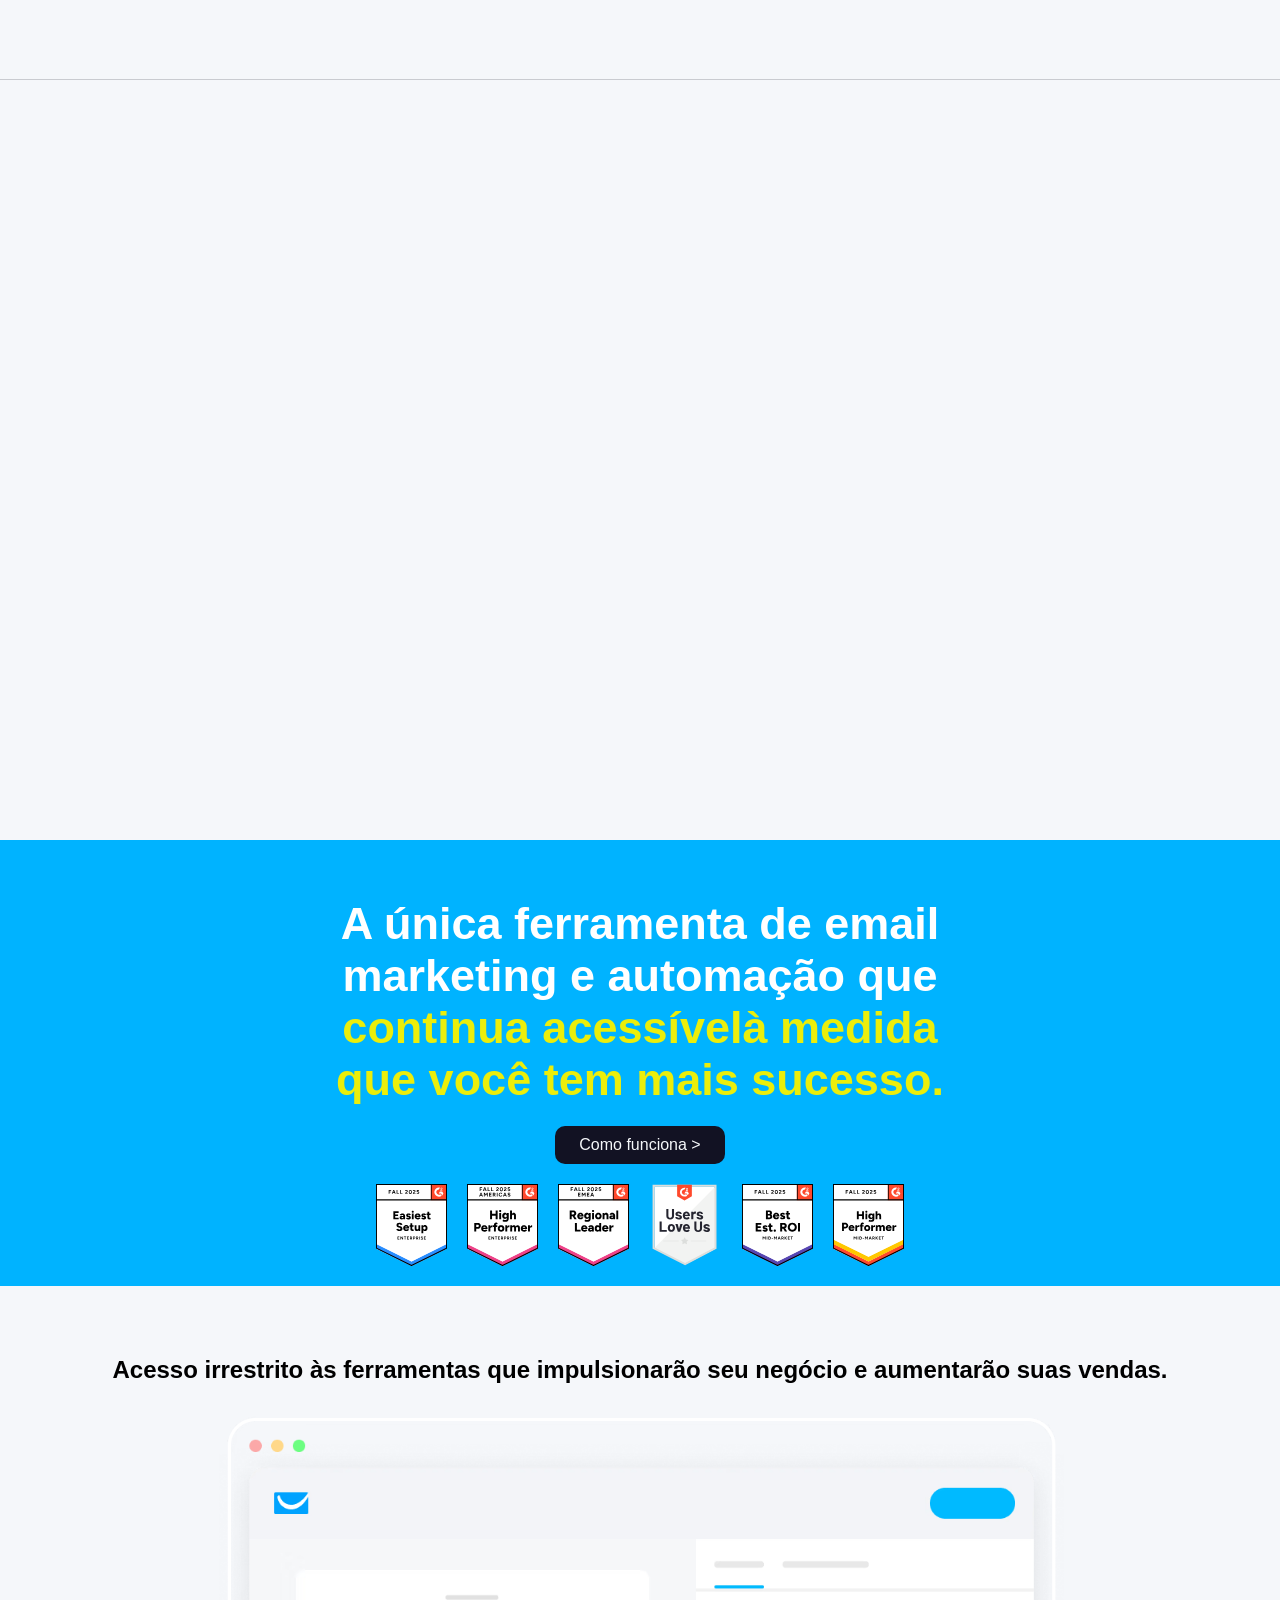
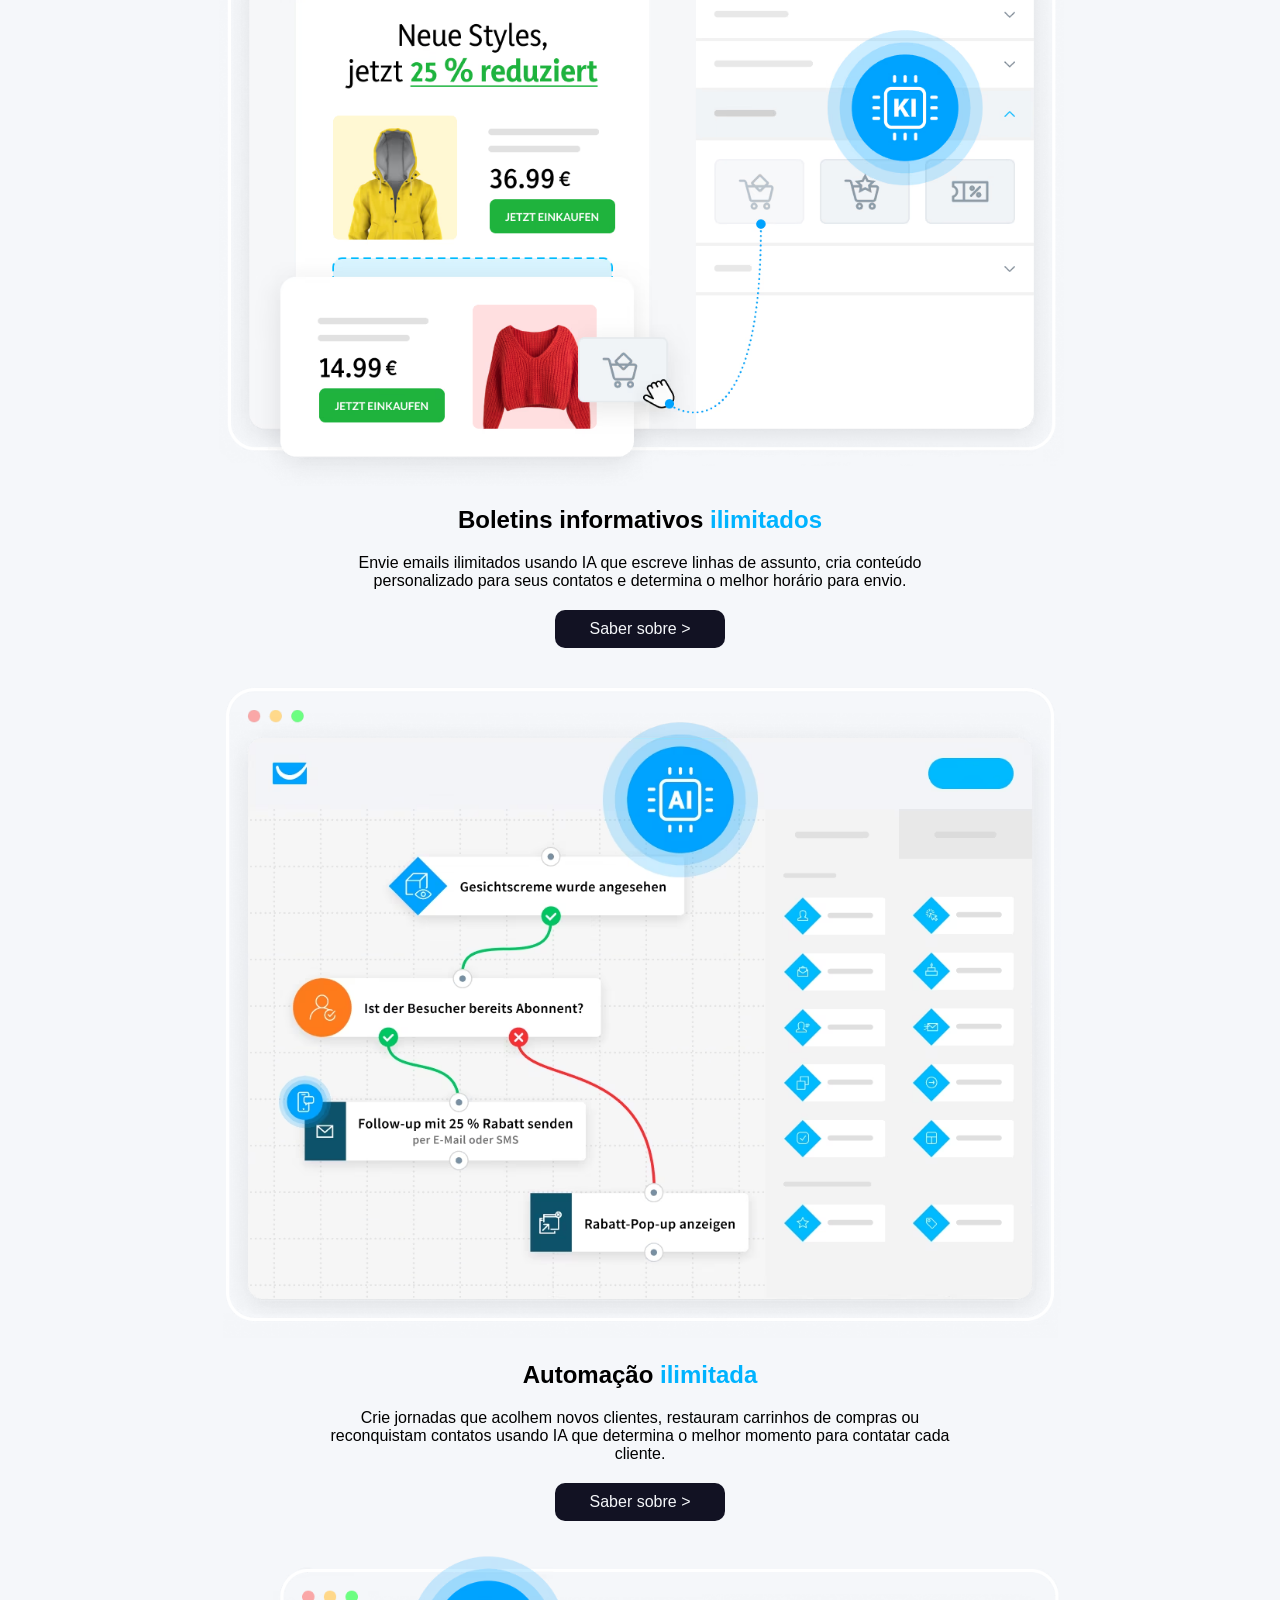
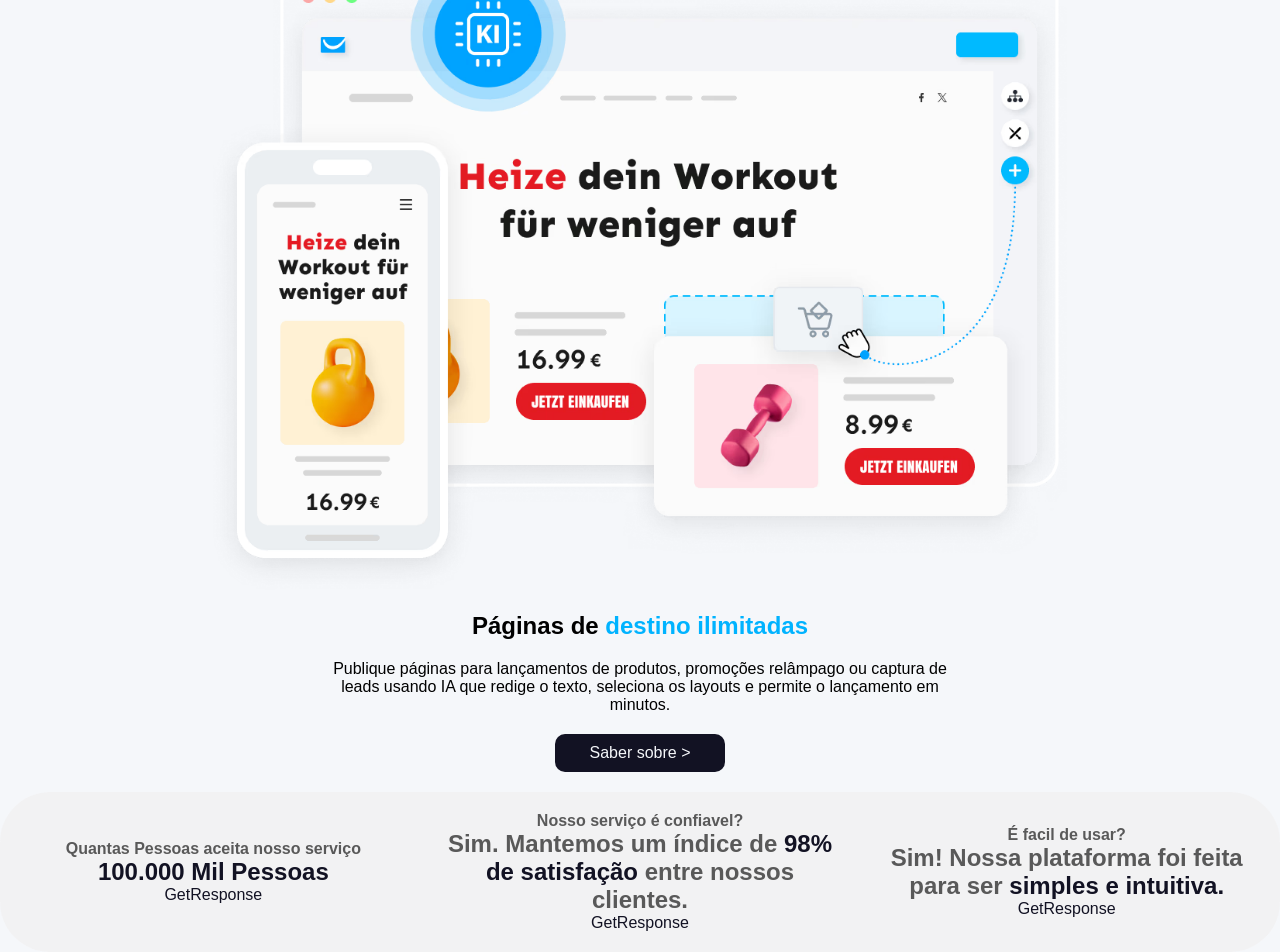
==== index.html @ b0074266 "Update index.html" ====
<!DOCTYPE html>
<html lang="pt-br">

<head>
    <meta charset="UTF-8">
    <meta name="viewport" content="width=device-width, initial-scale=1.0">
    <title>GetResponse</title>
    <link rel="shortcut icon" href="download.png" type="image/x-icon">
    <link rel="stylesheet" href="style.css">
</head>

<body>
    <header>
        <nav>
            <section>

                <img src="screenshot_18.png" alt="logo">
                
                <div class="Links-desktop">
                    
                    <a href="#">Home</a>
                    <a href="#">Youtube</a>
                    <a href="#">Sobre</a>
                    <a href="#">Endereço</a>
                    <a href="#">Whatsapp</a>
                    
                </div>
                <div class="Menu-logo">

                    <img src="menu-icon.png" alt="Menu">
                    <div class="Menu">
                        <a href="#">Home</a>
                        <a href="#">Youtube</a>
                        <a href="#">Sobre</a>
                        <a href="#">Endereço</a>
                        <a href="#">Whatsapp</a>
                    </div>

                </div>
            </section>
        </nav>
    </header>
    <main>
        <section class="primary-section">
            <div class="texts-primary-section">
                <h4>PLATAFORMA DE EMAIL MARKETING E AUTOMAÇÃO</h4>
                <h1>Expanda seu
                    negócio com e-mails
                    e automação com IA</h1>
                <p>E-mail, automação e SMS impulsionados por IA,
                    para ajudar você a criar, testar e vender mais rápido.</p>
                <div class="Buttons">
                    <a href="#" class="Button-primary">Comece gratis ></a>
                    <a href="#" class="Button-secondary">Veja Preços ></a>
                </div>
                <p>Não é necessário cartão de crédito | Cancele a qualquer momento</p>
            </div>
            <img src="img@2x.00174fd1.avif" alt="photo">
        </section>
        <section class="Previous-content-section">
            <h4>Confiado por mais de 350K empreendedores, e-commerces e marcas globais</h4>
            <div>
                <img src="zendesk.fa235a9d.svg" alt="Brands">
                <img src="redbull.d46d9da8.svg" alt="Brands">
                <img src="eveline.5d2c9690.svg" alt="Brands">
                <img src="cd_dark.9ddab3bc.svg" alt="Brands">
                <img src="unicef.5dccf36e.svg" alt="Brands">
                <img src="unesco.3ddfdb90.svg" alt="Brands">
                <img src="pepco.34f40d0f.svg" alt="Brands">
                <img src="carrefour.543fcd6b.svg" alt="Brands">
            </div>
        </section>
        <section class="secondary-section">
            <h4>GetResponses</h4>
            <h1>A única ferramenta de email marketing e automação que <span>continua acessívelà medida que você tem mais
                    sucesso.</span></h1>
            <a href="#">Como funciona ></a>
            <div>
                <img src="01_g2.57644272.svg" alt="Photo">
                <img src="02_g2.1847d597.svg" alt="Photo">
                <img src="03_g2.82c42103.svg" alt="Photo">
                <img src="04_g2.708e1fda.svg" alt="Photo">
                <img src="05_g2.a558d8ff.svg" alt="Photo">
                <img src="06_g2.56a88a13.svg" alt="Photo">
            </div>
        </section>
        <section class="reasons-section">
            <h1>Acesso irrestrito às ferramentas que impulsionarão seu negócio e aumentarão suas vendas.</h1>
            <div class="Cards">
                <img src="img@2x.81321430.avif" alt="Photo">
                <h2>Boletins informativos <span>ilimitados</span></h2>
                <p>Envie emails ilimitados usando IA que escreve linhas de assunto, cria conteúdo personalizado para
                    seus contatos e determina o melhor horário para envio.</p>
                <a class="Buttons-reasons" href="#">Saber sobre ></a>
                <img src="img@2x.3dc4d886.avif" alt="Photo">
                <h2>Automação <span>ilimitada</span></h2>
                <p>Crie jornadas que acolhem novos clientes, restauram carrinhos de compras ou reconquistam contatos
                    usando IA que determina o melhor momento para contatar cada cliente.</p>
                <a class="Buttons-reasons" href="#">Saber sobre ></a>
                <img src="img@2x.10ed303f.avif" alt="Photo">
                <h2>Páginas de <span>destino ilimitadas</span></h2>
                <p>Publique páginas para lançamentos de produtos, promoções relâmpago ou captura de leads usando IA que
                    redige o texto, seleciona os layouts e permite o lançamento em minutos.</p>
                <a class="Buttons-reasons" href="#">Saber sobre ></a>
            </div>
        </section>
        <section class="statistics-section">
            <h1>Estatísticas</h1>
            <div>
                <h4>Quantas Pessoas aceita nosso serviço</h4>
                <h2><span>100.000 Mil Pessoas</span></h2>
                <p><span>GetResponse</span></p>
            </div>
            <div>
                <h4>Nosso serviço é confiavel?</h4>
                <h2>Sim. Mantemos um índice de <span>98% de satisfação</span> entre nossos clientes.</h2>
                <p><span>GetResponse</span></p>
            </div>
            <div>
                <h4>É facil de usar?</h4>
                <h2>Sim! Nossa plataforma foi feita para ser <span>simples e intuitiva.</span></h2>
                <p><span>GetResponse</span></p>
            </div>
        </section>
    </main>
</body>
<script src="script.js"></script>
</html>
---- style.css ----
* {
    margin: 0;
    padding: 0;
    box-sizing: border-box;
    text-decoration: none;
    list-style-type: none;
}

:root {
    --primary-bg: #F5F7FA;
    --secondary-bg: #00b3ff;
    --third-bg: #121223;
    --fourth-bg: #ebee0b;
    --fifth-bg: #e2c507;
    --sixth-bg: #0083cf;
    --seventh-bg: #f1f0f094;
}

body {
    background-color: var(--primary-bg);
}

nav {
    position: fixed;
    top: 0;
    padding: 30px;
    left: 0;
    background-color: var(--primary-bg);
    width: 100%;
    z-index: 100;
    height: 80px;
    border-bottom: 1px solid #12122331;
    display: flex;
    align-items: center;
    justify-content: space-around;

}

nav section {
    width: 100%;
    height: auto;
    display: flex;
    position: relative;
    z-index: 100;
    align-items: center;
    justify-content: space-between;

}

nav section img {
    width: 100px;
    position: relative;
    z-index: 99;
    max-width: 120px;
}

.Menu-logo img {
    width: 20px;
    max-width: 30px;
}

.primary-section {
    display: flex;
    align-items: center;
    justify-content: center;

    flex-direction: column;
    margin-top: 90px;
    gap: 20px;
    padding: 20px;
}

.primary-section img {
    width: 100%;
    height: auto;
}

.Menu {
    position: fixed;
    font-family: 'Gill Sans', 'Gill Sans MT', Calibri, 'Trebuchet MS', sans-serif;
    display: none;
    align-items: center;
    justify-content: center;
    flex-direction: column;
    top: 0;
    left: 0;
    width: 100%;
    z-index: 88;
    gap: 20px;
    height: 100%;
    background-color: var(--primary-bg);
}

.Menu.active {
    display: flex;
    animation: Menu-animation 0.6s ease-in-out forwards;
}

.Menu a {
    font-family: 'Gill Sans', 'Gill Sans MT', Calibri, 'Trebuchet MS', sans-serif;
    color: var(--third-bg);
    transition: 0.6s ease-in-out;
}

.Menu a:active {
    color: var(--secondary-bg);
}

.Links-desktop {
    display: none;
    gap: 20px;

}

.Links-desktop a {
    color: var(--third-bg);
    transition: 0.6s ease-in-out;
    font-family: 'Gill Sans', 'Gill Sans MT', Calibri, 'Trebuchet MS', sans-serif;
}

.Links-desktop a:active {
    transform: translateY(-5px);
}

@keyframes Menu-animation {
    from {
        transform: translateX(100%);
        opacity: 0;
    }

    to {
        transform: translateX(0);
        opacity: 1;
    }
}

.texts-primary-section {
    display: flex;
    align-items: center;
    justify-content: center;
    text-align: center;
    flex-direction: column;
    gap: 20px;
}

.primary-section p,
.primary-section h4 {
    color: rgb(63, 63, 63);
    font-family: 'Trebuchet MS', 'Lucida Sans Unicode', 'Lucida Grande', 'Lucida Sans', Arial, sans-serif;
    text-align: center;
}

.primary-section h1 {
    font-family: 'Gill Sans', 'Gill Sans MT', Calibri, 'Trebuchet MS', sans-serif;
    font-size: 30px;

}

.primary-section a {
    display: inline-block;
    width: 170px;
    padding: 10px;
    font-family: 'Gill Sans', 'Gill Sans MT', Calibri, 'Trebuchet MS', sans-serif;
    border-radius: 20px;
    text-align: center;
}

.Buttons {
    display: flex;
    flex-direction: column;
    gap: 15px;
}

.Button-primary {
    background-color: var(--fourth-bg);
    color: var(--third-bg);
    border: 1.7px solid var(--fifth-bg);
    transition: 0.4s ease-in-out;
}

.Button-primary:active {
    background-color: var(--secondary-bg);
    color: var(--primary-bg);
    border: 1.7px solid var(--sixth-bg);
}

.Button-secondary {
    background-color: var(--third-bg);
    color: var(--primary-bg);

    transition: 0.4s ease-in-out;
}

.Button-secondary:active {
    background-color: var(--secondary-bg);
}

.Previous-content-section {
    display: flex;
    align-items: center;
    justify-content: center;
    flex-direction: column;
    padding: 20px;
    gap: 20px;
    margin-top: 50px;
    text-align: center;
    font-family: 'Gill Sans', 'Gill Sans MT', Calibri, 'Trebuchet MS', sans-serif;
}

.Previous-content-section div {
    display: flex;
    align-items: center;
    gap: 20px;
    justify-content: center;
    flex-wrap: wrap;
    flex-direction: row;
}

.secondary-section {
    background-color: var(--secondary-bg);
    display: flex;
    align-items: center;
    justify-content: center;
    width: 100%;
    height: auto;
    padding: 20px;
    margin-top: 50px;
    text-align: center;
    flex-direction: column;
    gap: 20px;
    font-family: 'Gill Sans', 'Gill Sans MT', Calibri, 'Trebuchet MS', sans-serif;
    color: white;
}

.secondary-section span {
    color: var(--fourth-bg);
}

.secondary-section a {
    display: inline-block;
    width: 170px;

    padding: 10px;
    font-family: 'Gill Sans', 'Gill Sans MT', Calibri, 'Trebuchet MS', sans-serif;
    border-radius: 10px;
    text-align: center;
    background-color: var(--third-bg);
    color: var(--primary-bg);

    transition: 0.4s ease-in-out;
}

.secondary-section a:active {
    background-color: var(--secondary-bg);
    border: 1.5px solid var(--sixth-bg);
}

.secondary-section div {
    display: flex;
    align-items: center;
    justify-content: center;
    flex-wrap: wrap;
    transition: 0.7s ease-in-out;
    gap: 20px;
}

.secondary-section div:active {
    transform: translateY(-3px);
}

.reasons-section {
    display: flex;
    padding: 20px;
    gap: 20px;
    margin-top: 50px;
    align-items: center;
    justify-content: center;
    text-align: center;
    flex-direction: column;
    font-family: 'Gill Sans', 'Gill Sans MT', Calibri, 'Trebuchet MS', sans-serif;
}

.Cards img {
    width: 100%;
    height: auto;
}

.Cards {
    display: flex;
    gap: 20px;
    align-items: center;
    justify-content: center;
    flex-direction: column;
}

.Buttons-reasons {

    display: inline-block;
    width: 170px;

    padding: 10px;
    font-family: 'Gill Sans', 'Gill Sans MT', Calibri, 'Trebuchet MS', sans-serif;
    border-radius: 10px;
    text-align: center;
    background-color: var(--third-bg);
    color: var(--primary-bg);

    margin: 0 auto;
    transition: 0.4s ease-in-out;

}

.Cards span {
    color: var(--secondary-bg);
}

.Cards p {
    width: 50%;
}

.Buttons-reasons:active {
    background-color: var(--secondary-bg);
}

.statistics-section {
    display: flex;
    align-items: center;
    flex-direction: column;
    background-color: var(--seventh-bg);
    text-align: center;
    gap: 50px;
    padding: 20px;
    border-radius: 50px;
}

.statistics-section h1,
.statistics-section p,
.statistics-section h2,
.statistics-section h4 {
    font-family: 'Gill Sans', 'Gill Sans MT', Calibri, 'Trebuchet MS', sans-serif;
}

.statistics-section p,
.statistics-section h2,
.statistics-section h4 {
    color: #595959;
}

.statistics-section h1 {
    width: 13rem;
    border-radius: 5px;
}

.statistics-section div span {
    color: var(--third-bg);
}

.statistics-section div {
    display: flex;
    align-items: center;
    justify-content: center;
    
    flex-wrap: wrap;
    flex-direction: column;
}
.reveal {
    opacity: 0;
    transform: translateY(40px) scale(0.98);
   
    transition: 0.8s ease;
}

.reveal.active {
    opacity: 1;
    transform: translateY(0) scale(1);
    filter: blur(0);
}
@media (min-width: 1024px) {
    .Buttons-reasons:hover {
        background-color: var(--secondary-bg);
    }

    .Button-primary:hover {
        background-color: var(--secondary-bg);
        color: var(--primary-bg);
        border: 1.7px solid var(--sixth-bg);
    }

    .statistics-section {

        gap: 40px;
        justify-content: center;

    }

    .Menu-logo {
        display: none;
    }

    .Links-desktop {
        display: flex;
    }

    .Button-secondary:hover {
        background-color: var(--secondary-bg);
    }

    .Menu a:hover {
        color: var(--secondary-bg);
    }

    .primary-section img {
        width: 50%;
    }

    

    .primary-section {
        flex-direction: row;
        padding: 1px;
        text-align: left;
    }

    .Cards img {
        width: 70%;

    }

    .secondary-section a:hover {
        background-color: var(--secondary-bg);
        border: 1.5px solid var(--sixth-bg);
    }

    .texts-primary-section {
        flex-direction: column;
    }

    .texts-primary-section p {
        width: 60%;
        text-align: center;
    }

    .texts-primary-section h1 {
        width: 70%;
        text-align: center;
        font-size: 50px;
    }

    .Buttons {
        display: flex;
        gap: 20px;
        flex-direction: row;
    }

    .secondary-section h1 {
        width: 50%;
        font-size: 45px;
    }

    .secondary-section div:hover {
        transform: none;
    }
    .statistics-section div {
        width: 35%;
    }
    .statistics-section {
        flex-direction: row;
        
    }
    .statistics-section h1 {
        display: none;
    }
}
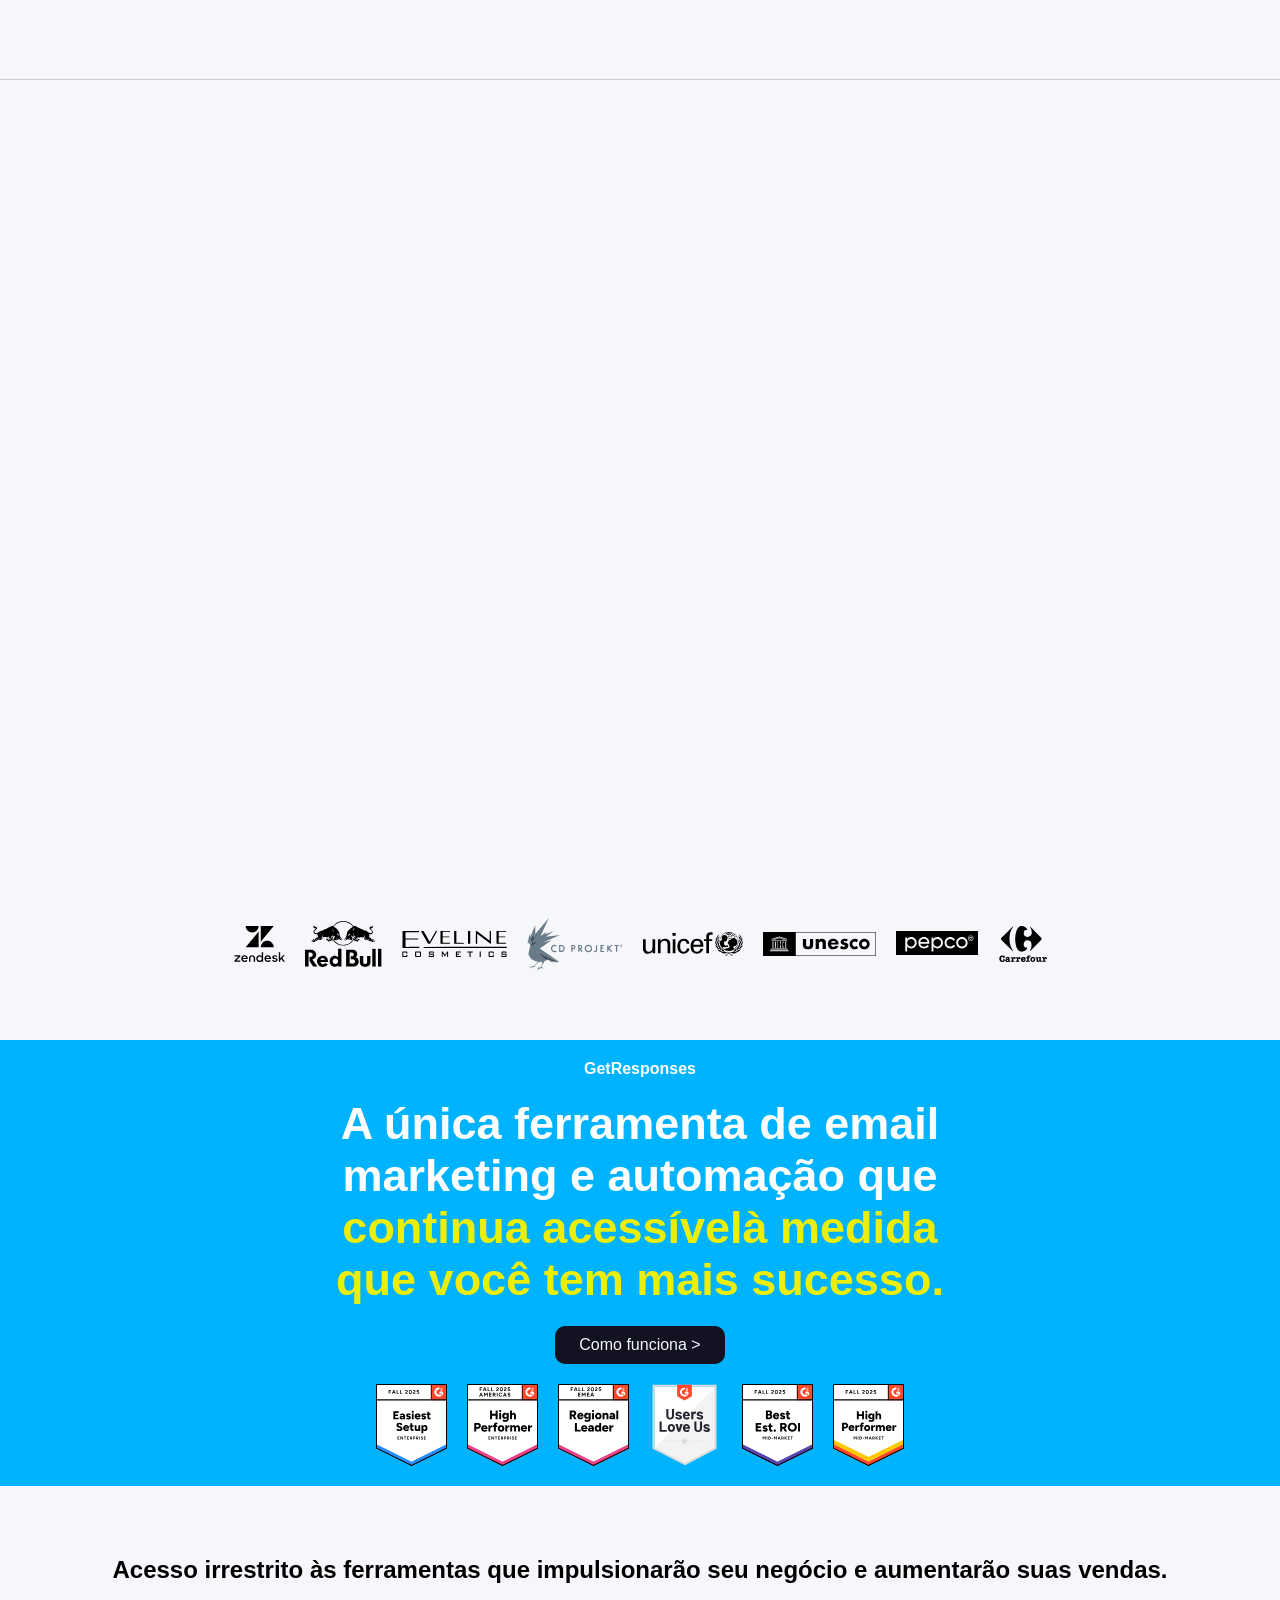
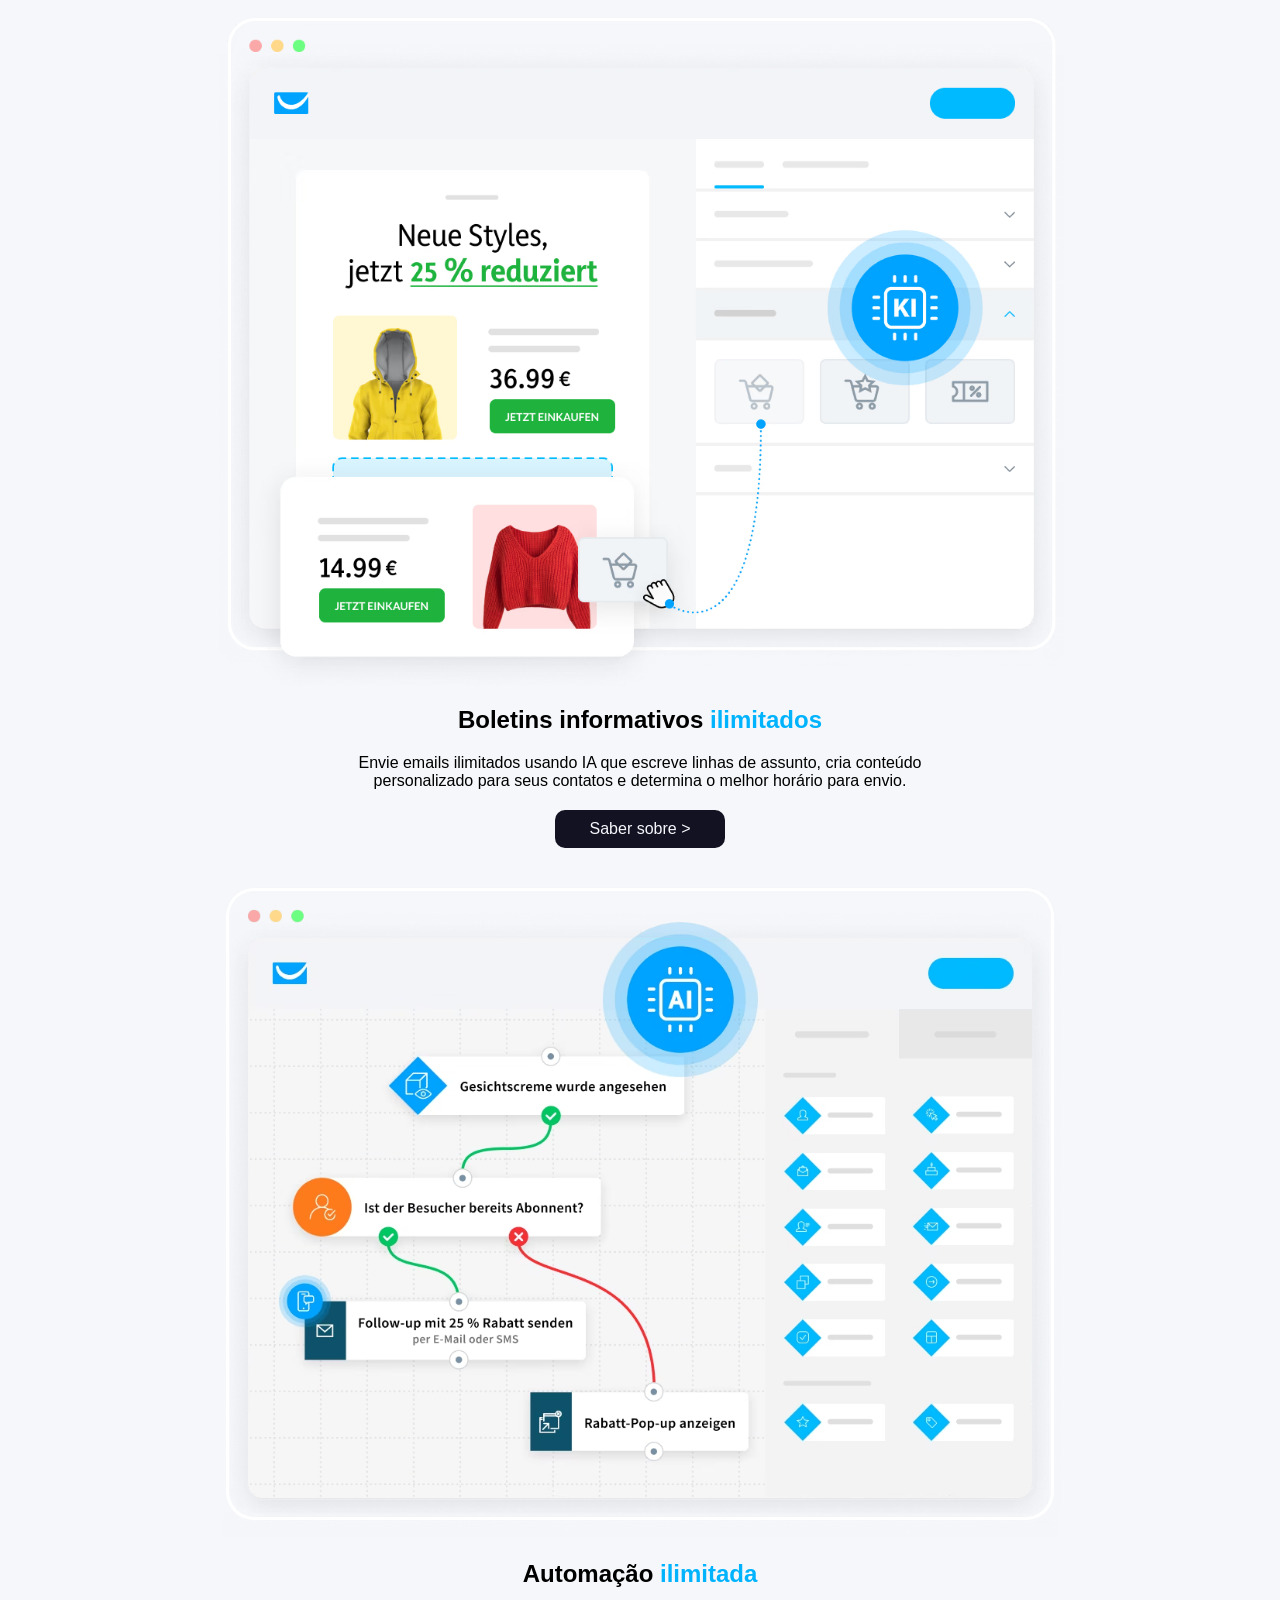
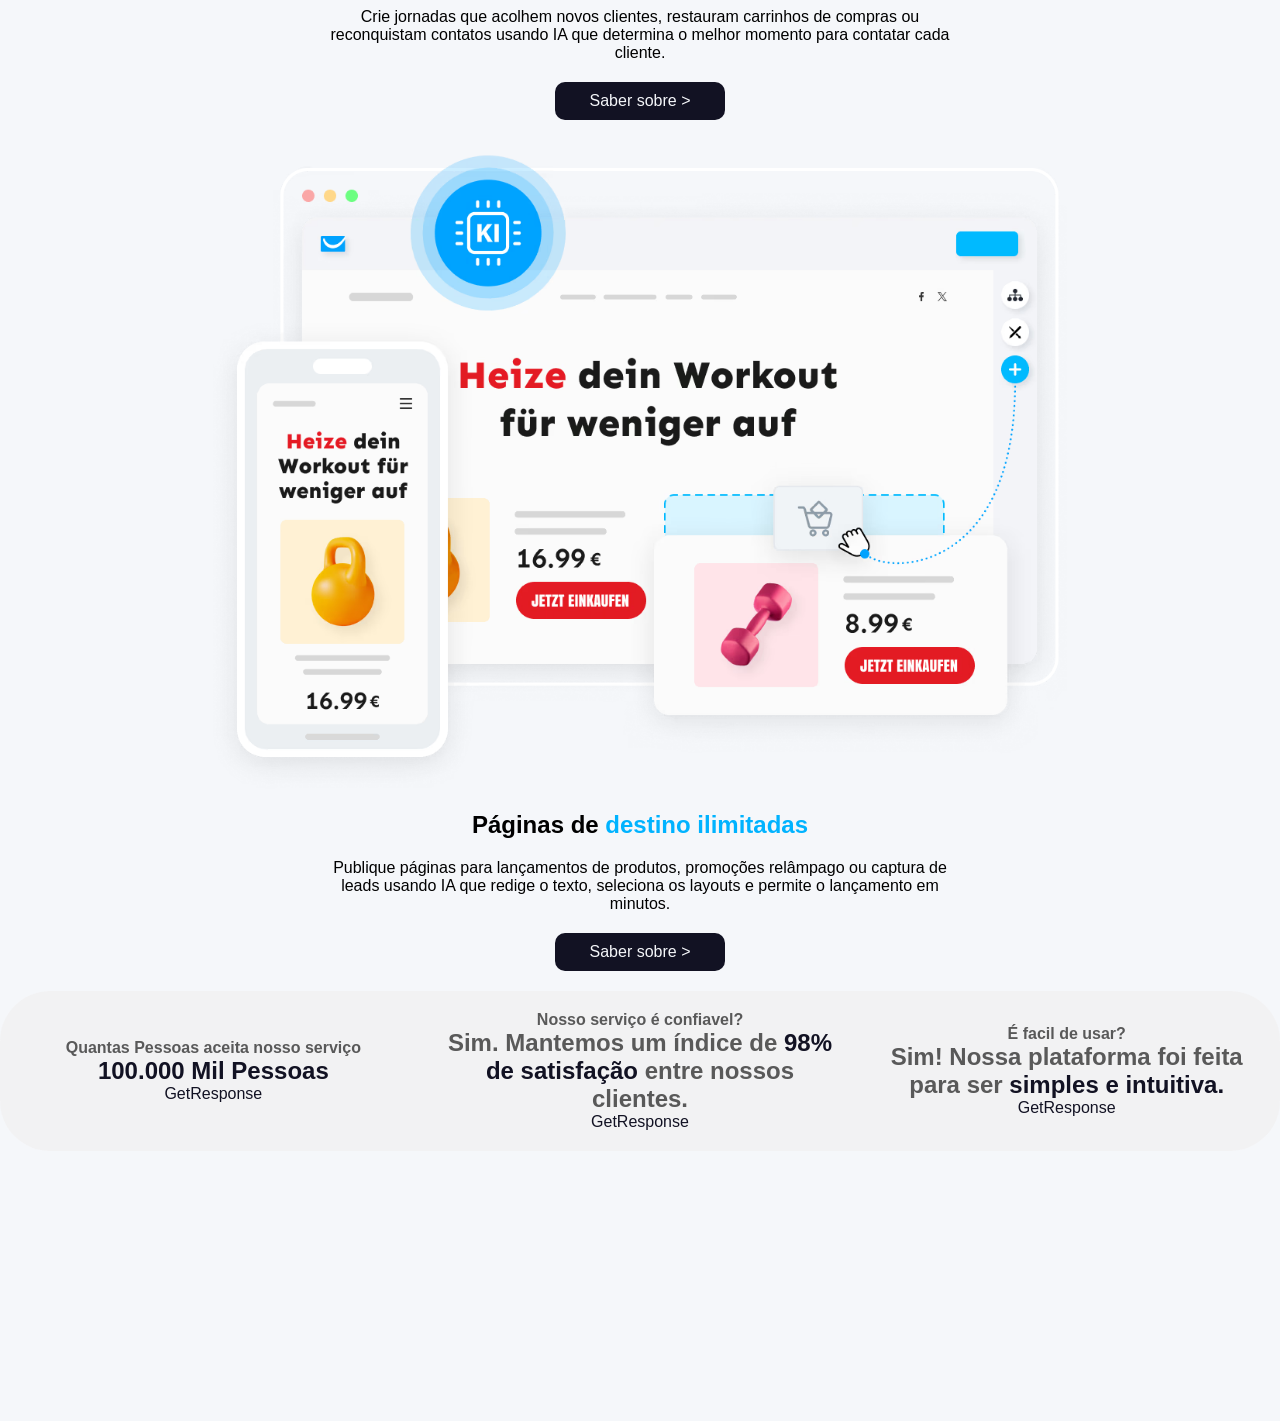
==== commit 4c47ddac: "Update index.html" ====
--- a/index.html
+++ b/index.html
@@ -11,29 +11,33 @@
 
 <body>
     <header>
+        <div class="Animation">
+            <img src="download.png" alt="animation">
+
+        </div>
         <nav>
             <section>
 
                 <img src="screenshot_18.png" alt="logo">
-                
+
                 <div class="Links-desktop">
-                    
-                    <a href="#">Home</a>
-                    <a href="#">Youtube</a>
-                    <a href="#">Sobre</a>
-                    <a href="#">Endereço</a>
-                    <a href="#">Whatsapp</a>
-                    
+
+                    <a href="index.html">Home</a>
+                    <a href="/cadastro/index.html">Cadastro</a>
+                    <a href="https://www.youtube.com/@getresponse">Youtube</a>
+                    <a href="https://www.instagram.com/?hl=pt">Instagram</a>
+                    <a href="https://web.whatsapp.com/">Whatsapp</a>
+
                 </div>
                 <div class="Menu-logo">
 
                     <img src="menu-icon.png" alt="Menu">
                     <div class="Menu">
                         <a href="#">Home</a>
-                        <a href="#">Youtube</a>
-                        <a href="#">Sobre</a>
-                        <a href="#">Endereço</a>
-                        <a href="#">Whatsapp</a>
+                        <a href="/cadastro/index.html">Cadastro</a>
+                        <a href="https://www.youtube.com/@getresponse">Youtube</a>
+                        <a href="https://www.instagram.com/?hl=pt">Instagram</a>
+                        <a href="https://web.whatsapp.com/">Whatsapp</a>
                     </div>
 
                 </div>
@@ -49,11 +53,6 @@
                     e automação com IA</h1>
                 <p>E-mail, automação e SMS impulsionados por IA,
                     para ajudar você a criar, testar e vender mais rápido.</p>
-                <div class="Buttons">
-                    <a href="#" class="Button-primary">Comece gratis ></a>
-                    <a href="#" class="Button-secondary">Veja Preços ></a>
-                </div>
-                <p>Não é necessário cartão de crédito | Cancele a qualquer momento</p>
             </div>
             <img src="img@2x.00174fd1.avif" alt="photo">
         </section>
@@ -74,7 +73,8 @@
             <h4>GetResponses</h4>
             <h1>A única ferramenta de email marketing e automação que <span>continua acessívelà medida que você tem mais
                     sucesso.</span></h1>
-            <a href="#">Como funciona ></a>
+            <a href="https://youtu.be/Gej0JnNuE8I?si=E6rL3JJ5IMhSBWbh">Como funciona ></a>
+            
             <div>
                 <img src="01_g2.57644272.svg" alt="Photo">
                 <img src="02_g2.1847d597.svg" alt="Photo">
@@ -122,7 +122,9 @@
                 <p><span>GetResponse</span></p>
             </div>
         </section>
+        <section class="end-section"></section>
     </main>
 </body>
 <script src="script.js"></script>
+
 </html>
--- a/style.css
+++ b/style.css
@@ -375,6 +375,9 @@
     transform: translateY(0) scale(1);
     filter: blur(0);
 }
+.end-section{
+    height: 30vh;
+}
 @media (min-width: 1024px) {
     .Buttons-reasons:hover {
         background-color: var(--secondary-bg);
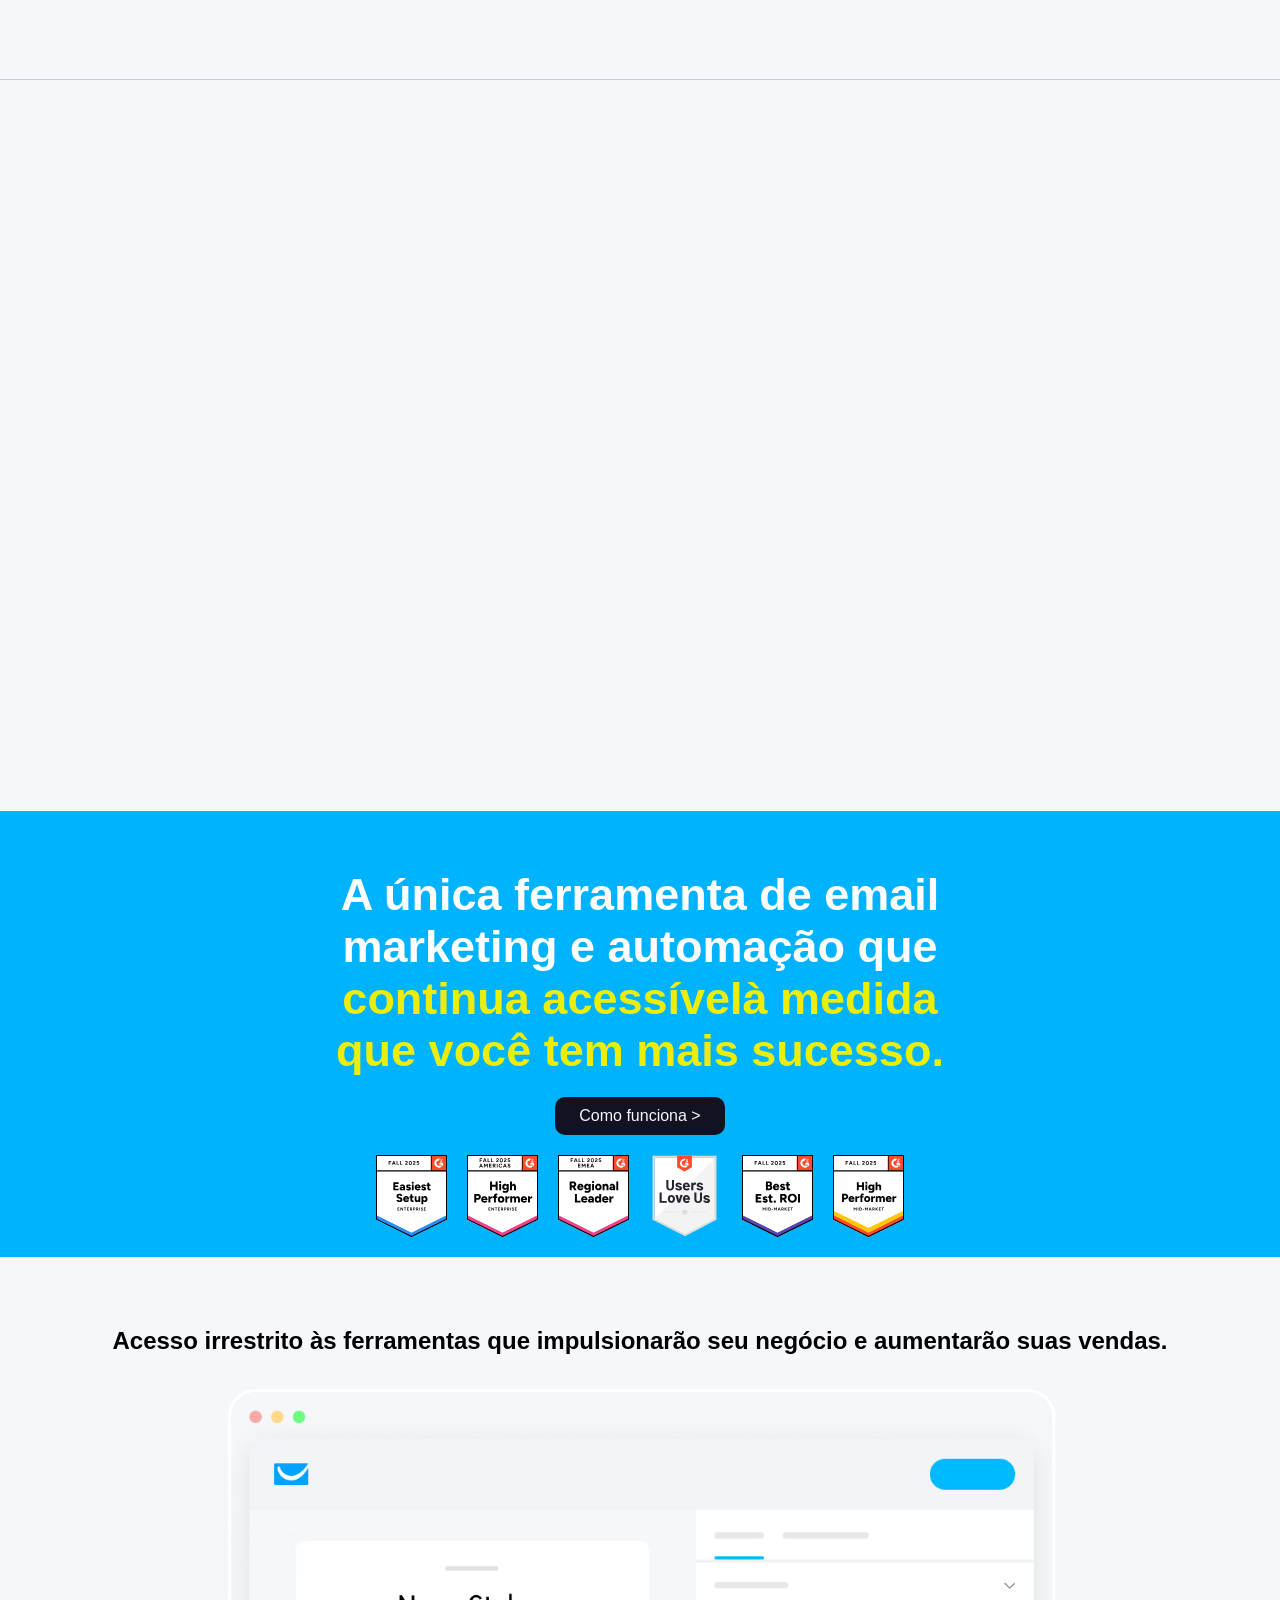
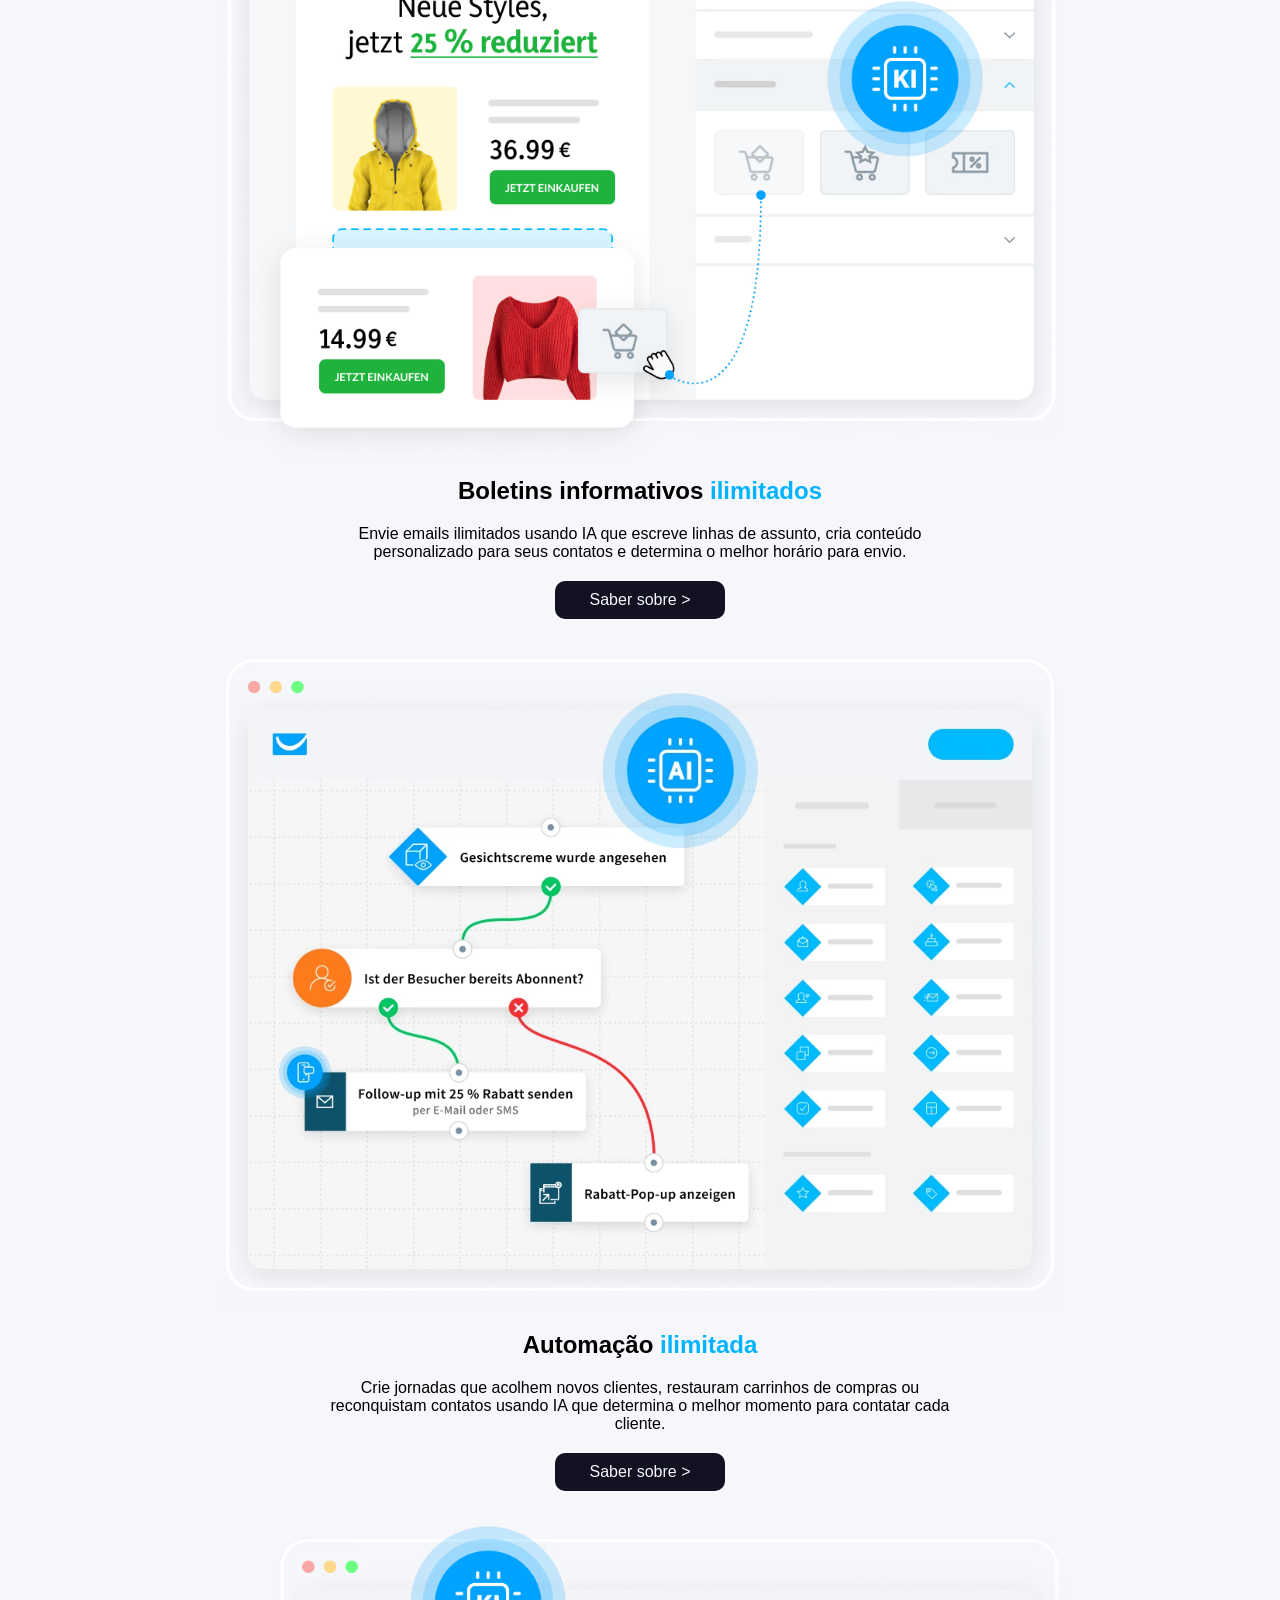
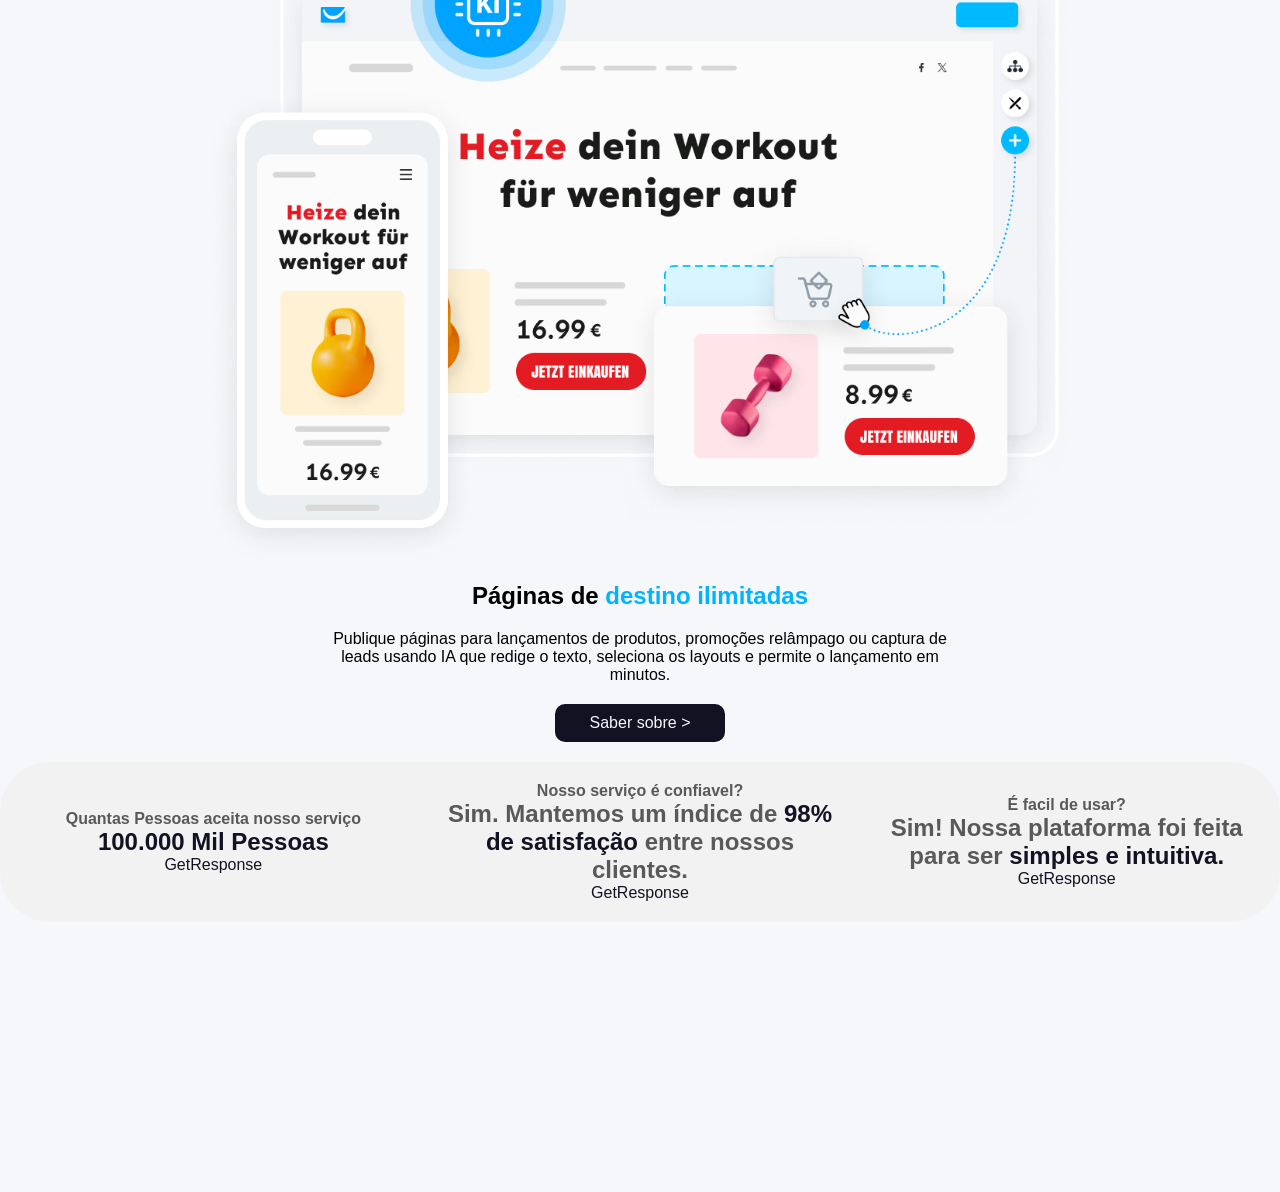
==== commit 85192768: "Update index.html" ====
--- a/index.html
+++ b/index.html
@@ -23,7 +23,7 @@
                 <div class="Links-desktop">
 
                     <a href="index.html">Home</a>
-                    <a href="/cadastro/index.html">Cadastro</a>
+                    <a href="/cadastro/cadastroindex.html">Cadastro</a>
                     <a href="https://www.youtube.com/@getresponse">Youtube</a>
                     <a href="https://www.instagram.com/?hl=pt">Instagram</a>
                     <a href="https://web.whatsapp.com/">Whatsapp</a>
@@ -34,7 +34,7 @@
                     <img src="menu-icon.png" alt="Menu">
                     <div class="Menu">
                         <a href="#">Home</a>
-                        <a href="/cadastro/index.html">Cadastro</a>
+                        <a href="/cadastro/cadastroindex.html">Cadastro</a>
                         <a href="https://www.youtube.com/@getresponse">Youtube</a>
                         <a href="https://www.instagram.com/?hl=pt">Instagram</a>
                         <a href="https://web.whatsapp.com/">Whatsapp</a>
--- a/style.css
+++ b/style.css
@@ -55,7 +55,7 @@
 }
 
 .Menu-logo img {
-    width: 20px;
+    width: 70px;
     max-width: 30px;
 }
 
@@ -74,6 +74,65 @@
     width: 100%;
     height: auto;
 }
+
+.Animation {
+    position: fixed;
+    display: flex;
+    align-items: center;
+    justify-content: center;
+    top: 0;
+    opacity: 1;
+    animation: Animation-end 0.6s ease-in-out forwards;
+    animation-delay: 1.8s;
+    left: 0;
+    flex-direction: column;
+    width: 100%;
+    z-index: 120;
+    height: 100%;
+    background-color: var(--primary-bg);
+}
+
+.Animation img {
+    mix-blend-mode: multiply;
+    animation: Photo-intro-animation 1.2s ease-in-out forwards;
+
+    width: 25px;
+}
+
+@keyframes Photo-intro-animation {
+    0% {
+        transform: translateX(200px);
+        filter: blur(2px);
+        opacity: 0;
+    }
+
+    80% {
+        transform: translateX(0);
+        opacity: 1;
+        filter: blur(0);
+    }
+
+    85% {
+        filter: blur(1px);
+    }
+
+    100% {
+        transform: scale(1.2);
+        filter: blur(0);
+    }
+}
+
+@keyframes Animation-end {
+    0% {
+        opacity: 1;
+    }
+
+    100% {
+        opacity: 0;
+        display: none;
+    }
+}
+
 
 .Menu {
     position: fixed;
@@ -359,14 +418,15 @@
     display: flex;
     align-items: center;
     justify-content: center;
-    
+
     flex-wrap: wrap;
     flex-direction: column;
 }
+
 .reveal {
     opacity: 0;
     transform: translateY(40px) scale(0.98);
-   
+
     transition: 0.8s ease;
 }
 
@@ -375,9 +435,11 @@
     transform: translateY(0) scale(1);
     filter: blur(0);
 }
-.end-section{
+
+.end-section {
     height: 30vh;
 }
+
 @media (min-width: 1024px) {
     .Buttons-reasons:hover {
         background-color: var(--secondary-bg);
@@ -416,7 +478,7 @@
         width: 50%;
     }
 
-    
+
 
     .primary-section {
         flex-direction: row;
@@ -463,15 +525,17 @@
     .secondary-section div:hover {
         transform: none;
     }
+
     .statistics-section div {
         width: 35%;
     }
+
     .statistics-section {
         flex-direction: row;
-        
-    }
+
+    }
+
     .statistics-section h1 {
         display: none;
     }
 }
-
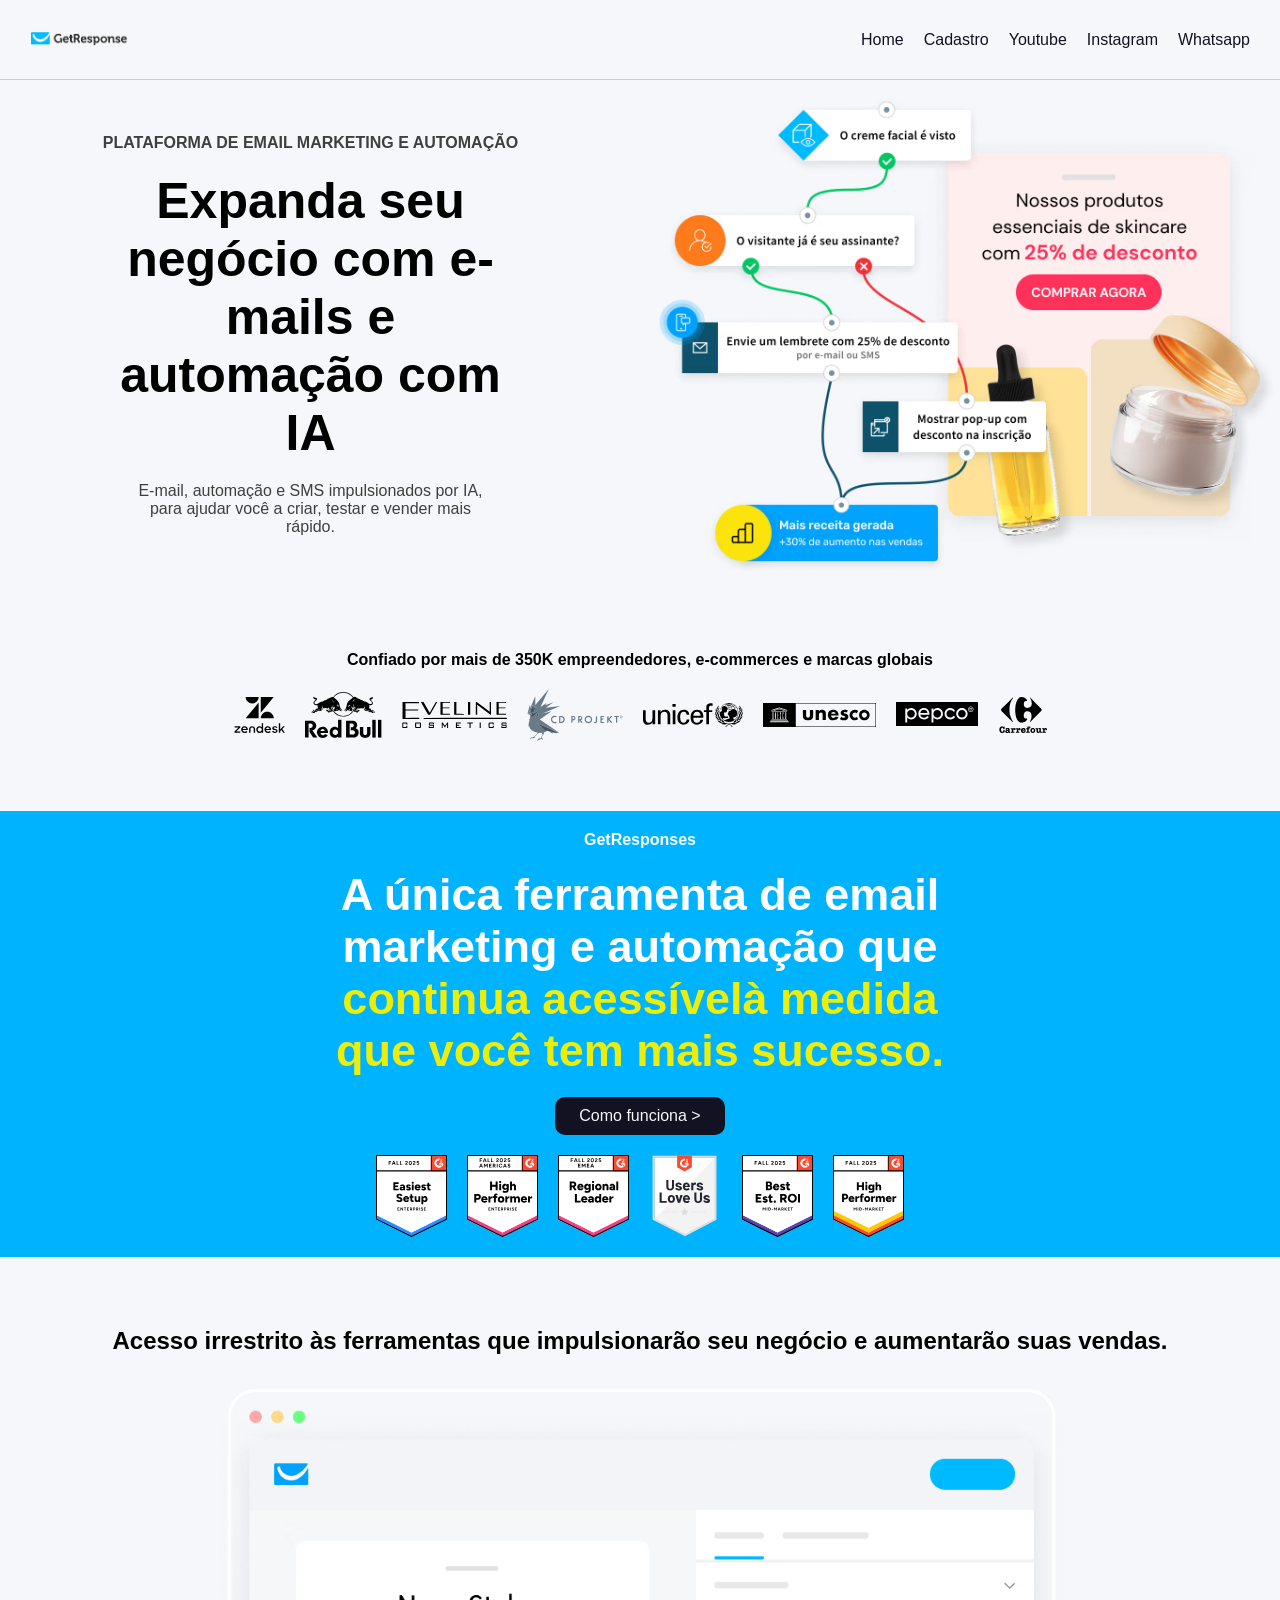
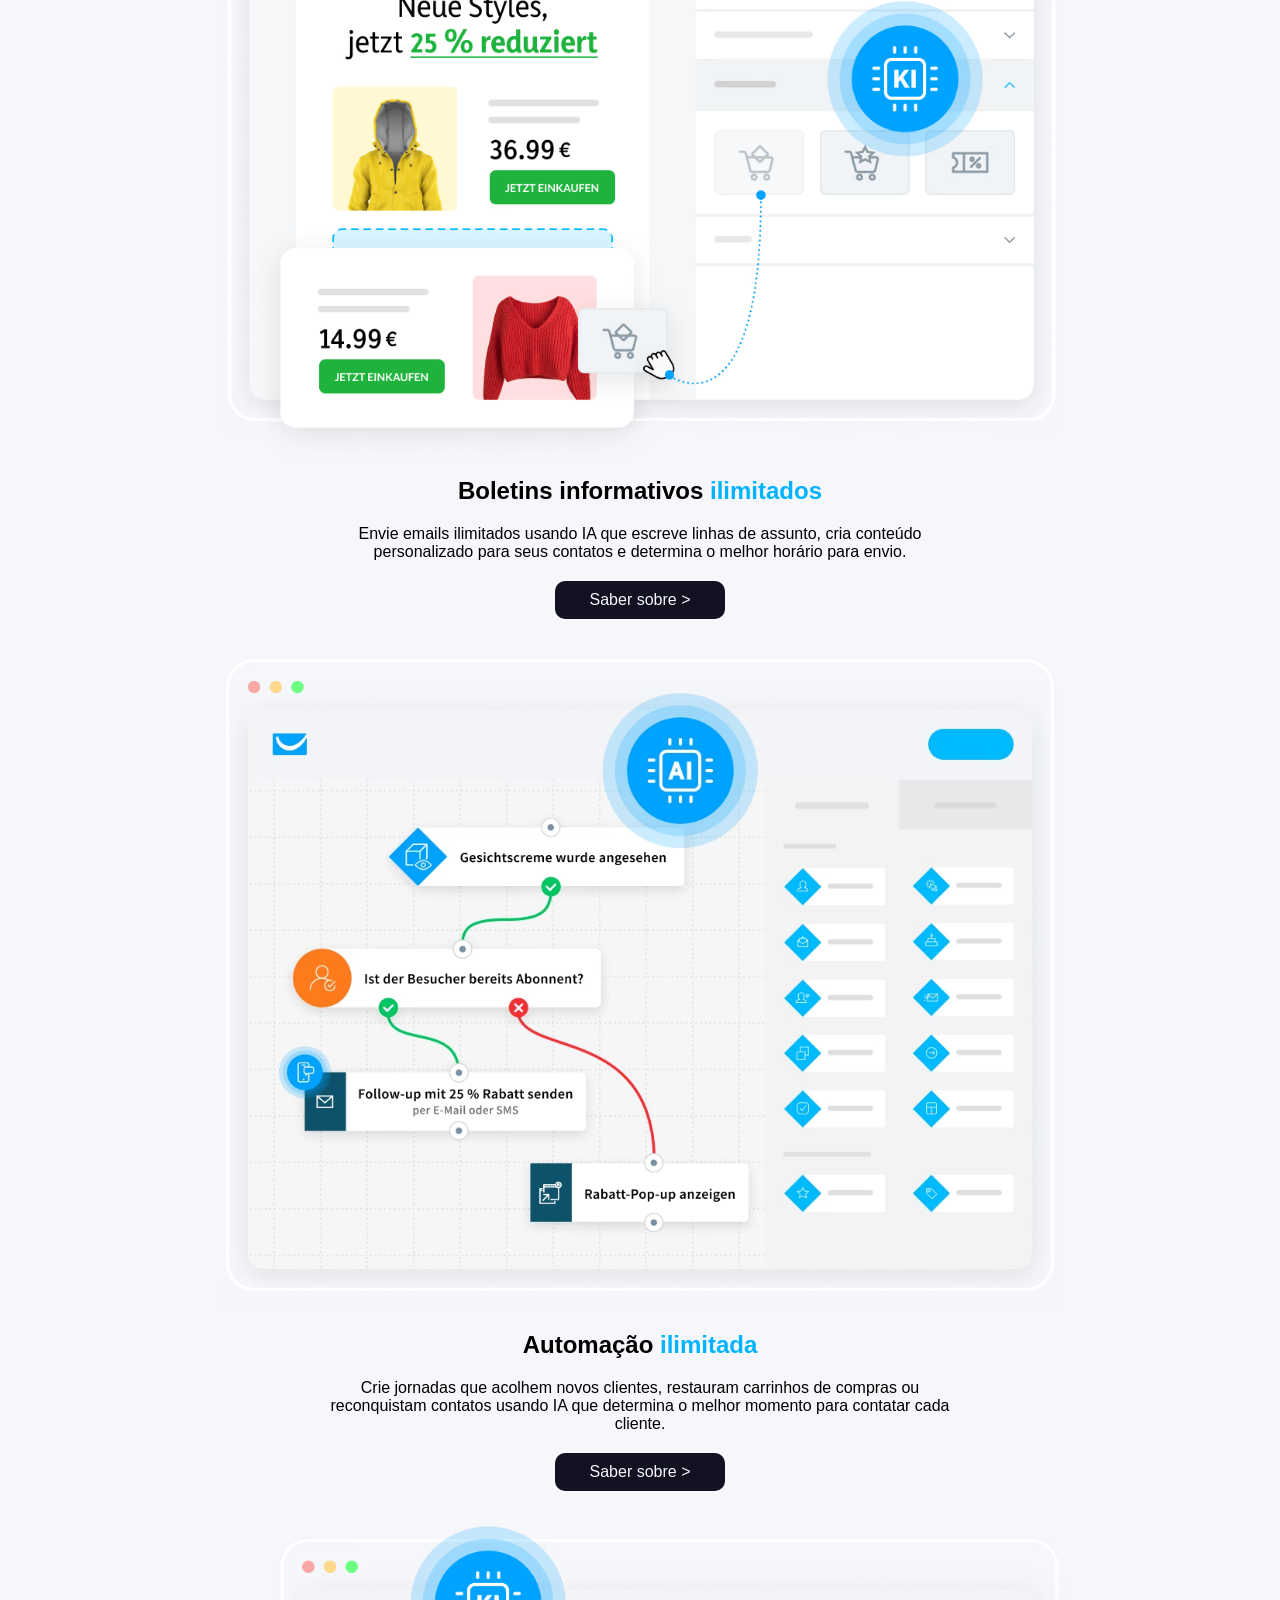
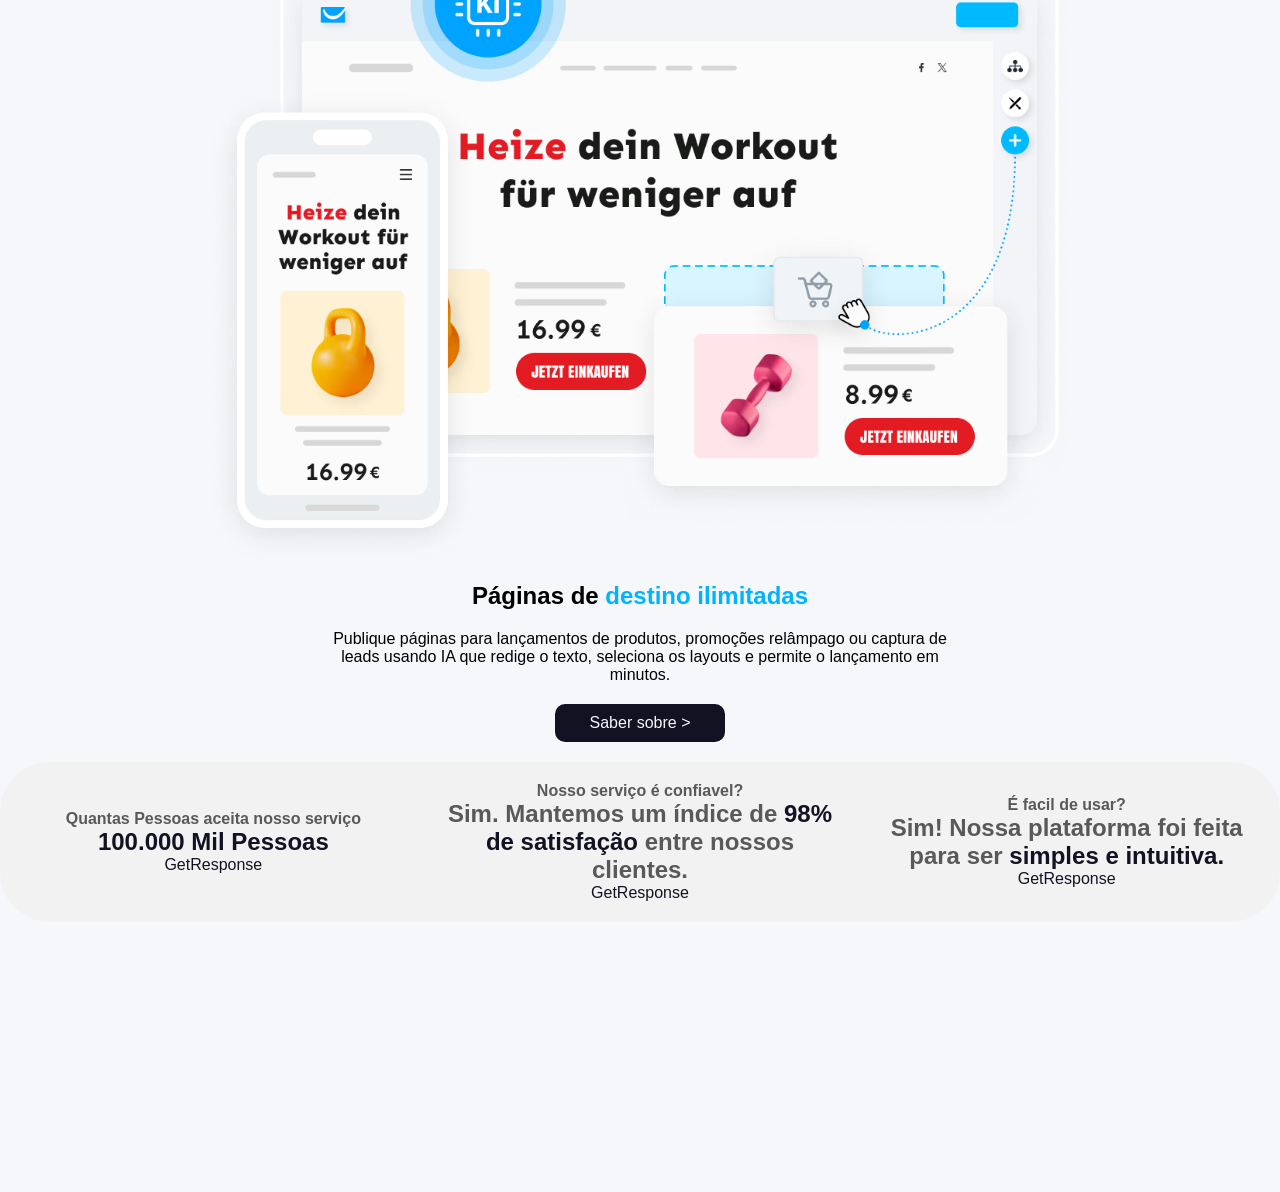
==== commit 6531bf27: "Update index.html" ====
--- a/index.html
+++ b/index.html
@@ -23,7 +23,7 @@
                 <div class="Links-desktop">
 
                     <a href="index.html">Home</a>
-                    <a href="/cadastro/cadastroindex.html">Cadastro</a>
+                    <a href="cadastroindex.html">Cadastro</a>
                     <a href="https://www.youtube.com/@getresponse">Youtube</a>
                     <a href="https://www.instagram.com/?hl=pt">Instagram</a>
                     <a href="https://web.whatsapp.com/">Whatsapp</a>
@@ -34,7 +34,7 @@
                     <img src="menu-icon.png" alt="Menu">
                     <div class="Menu">
                         <a href="#">Home</a>
-                        <a href="/cadastro/cadastroindex.html">Cadastro</a>
+                        <a href="cadastroindex.html">Cadastro</a>
                         <a href="https://www.youtube.com/@getresponse">Youtube</a>
                         <a href="https://www.instagram.com/?hl=pt">Instagram</a>
                         <a href="https://web.whatsapp.com/">Whatsapp</a>
@@ -91,7 +91,7 @@
                 <h2>Boletins informativos <span>ilimitados</span></h2>
                 <p>Envie emails ilimitados usando IA que escreve linhas de assunto, cria conteúdo personalizado para
                     seus contatos e determina o melhor horário para envio.</p>
-                <a class="Buttons-reasons" href="#">Saber sobre ></a>
+                <a class="Buttons-reasons" href="email-marketing.html">Saber sobre ></a>
                 <img src="img@2x.3dc4d886.avif" alt="Photo">
                 <h2>Automação <span>ilimitada</span></h2>
                 <p>Crie jornadas que acolhem novos clientes, restauram carrinhos de compras ou reconquistam contatos
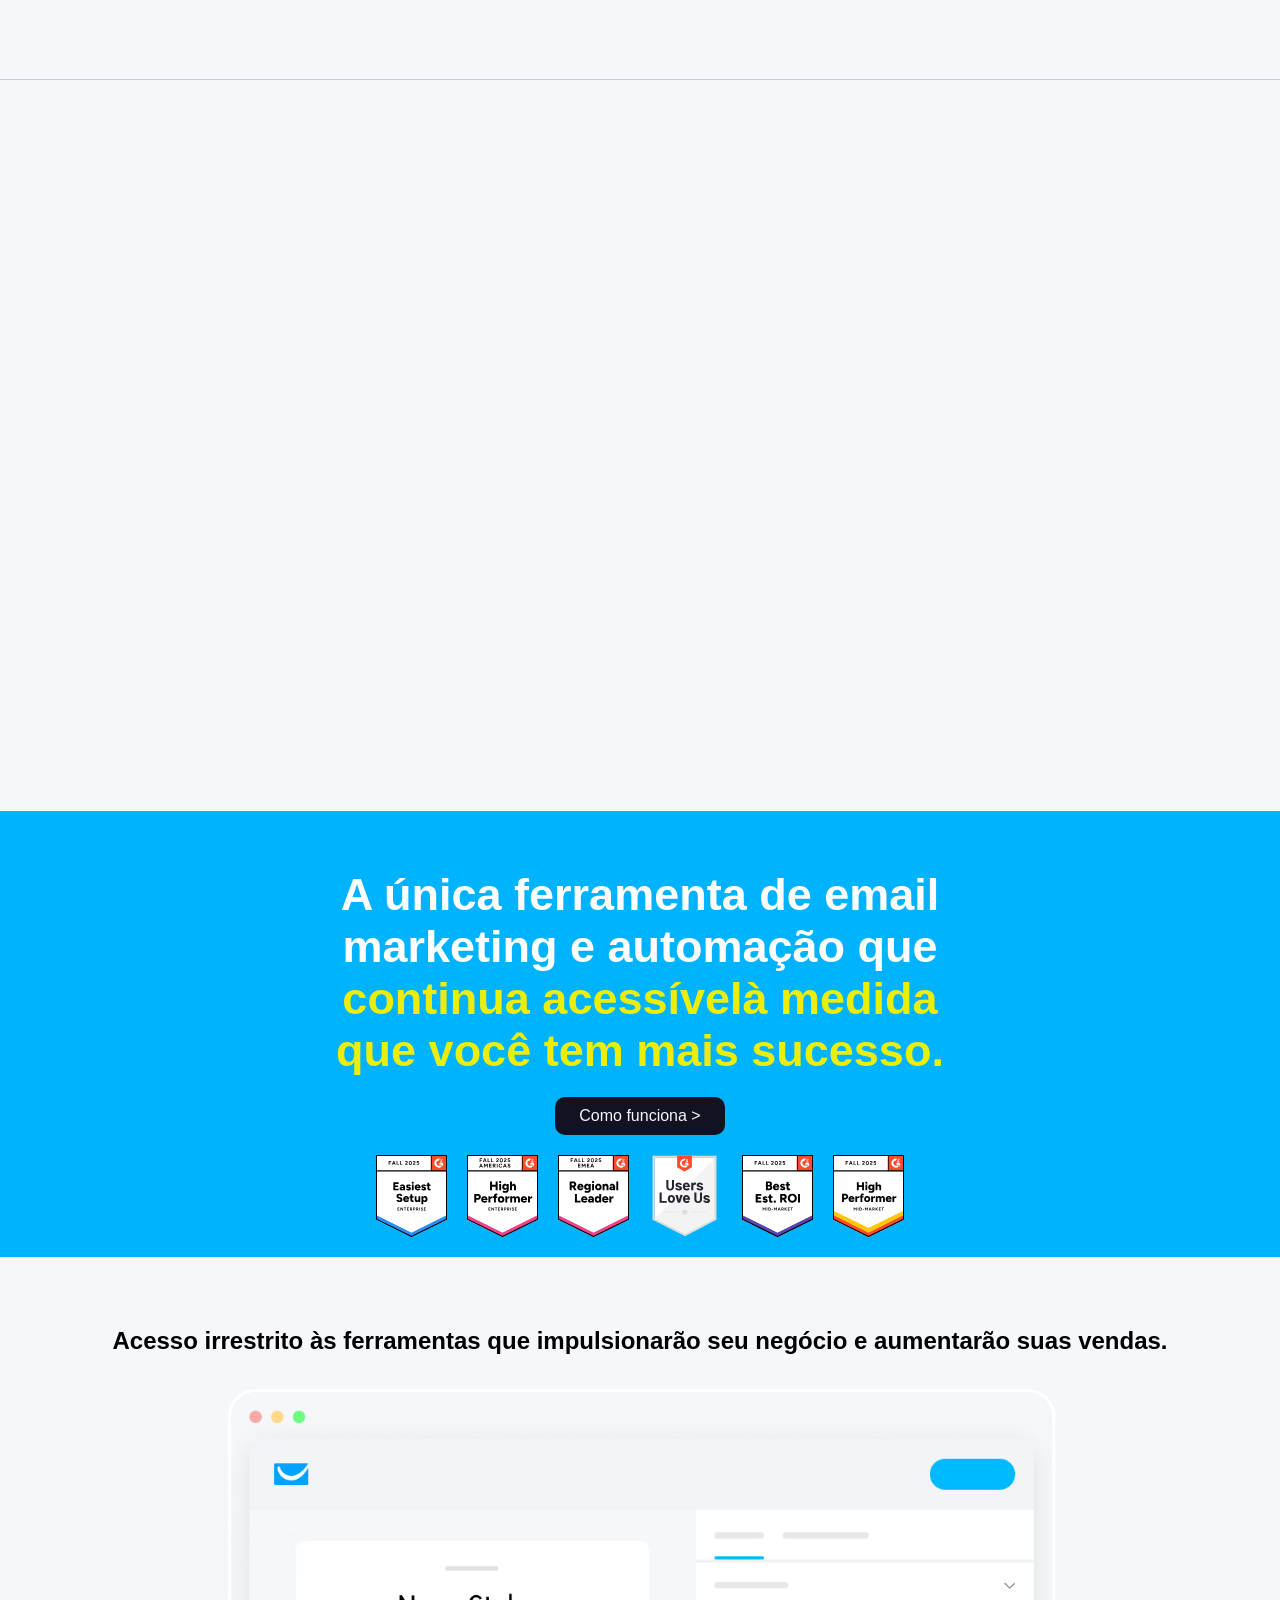
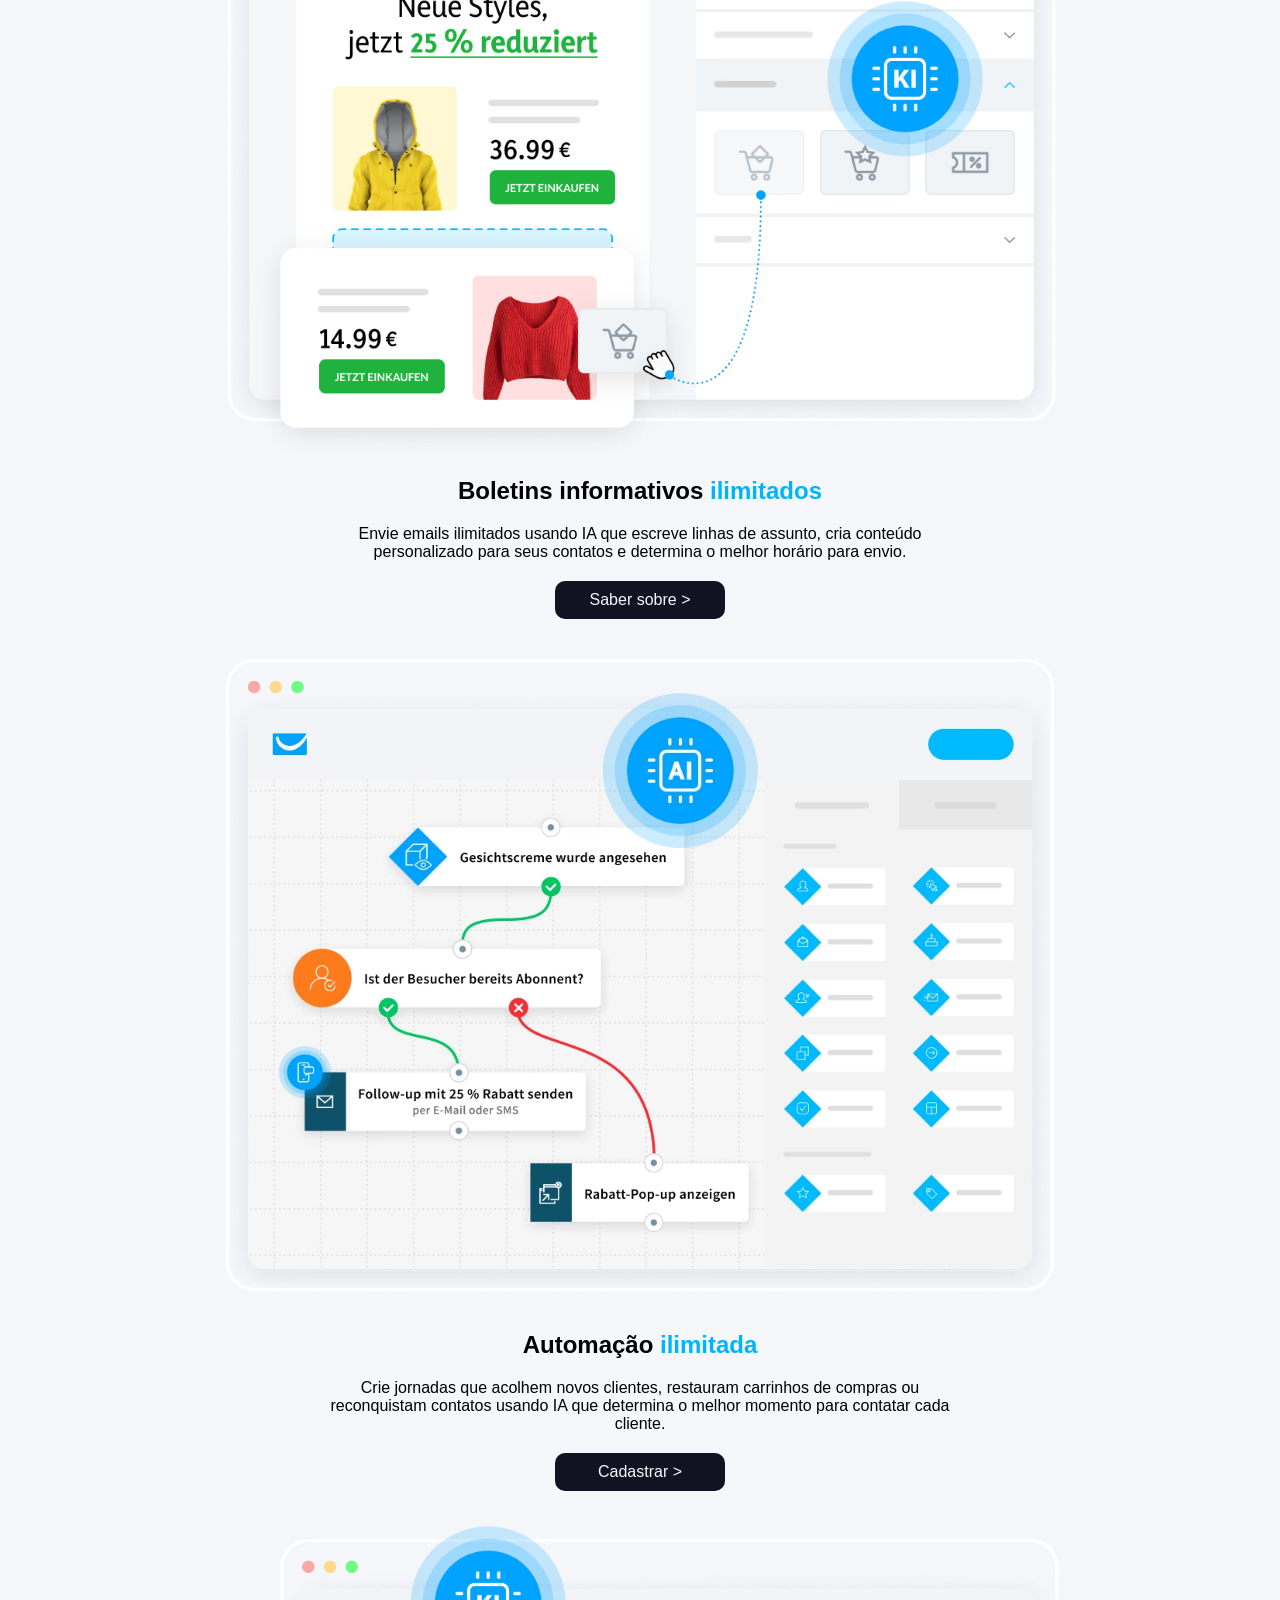
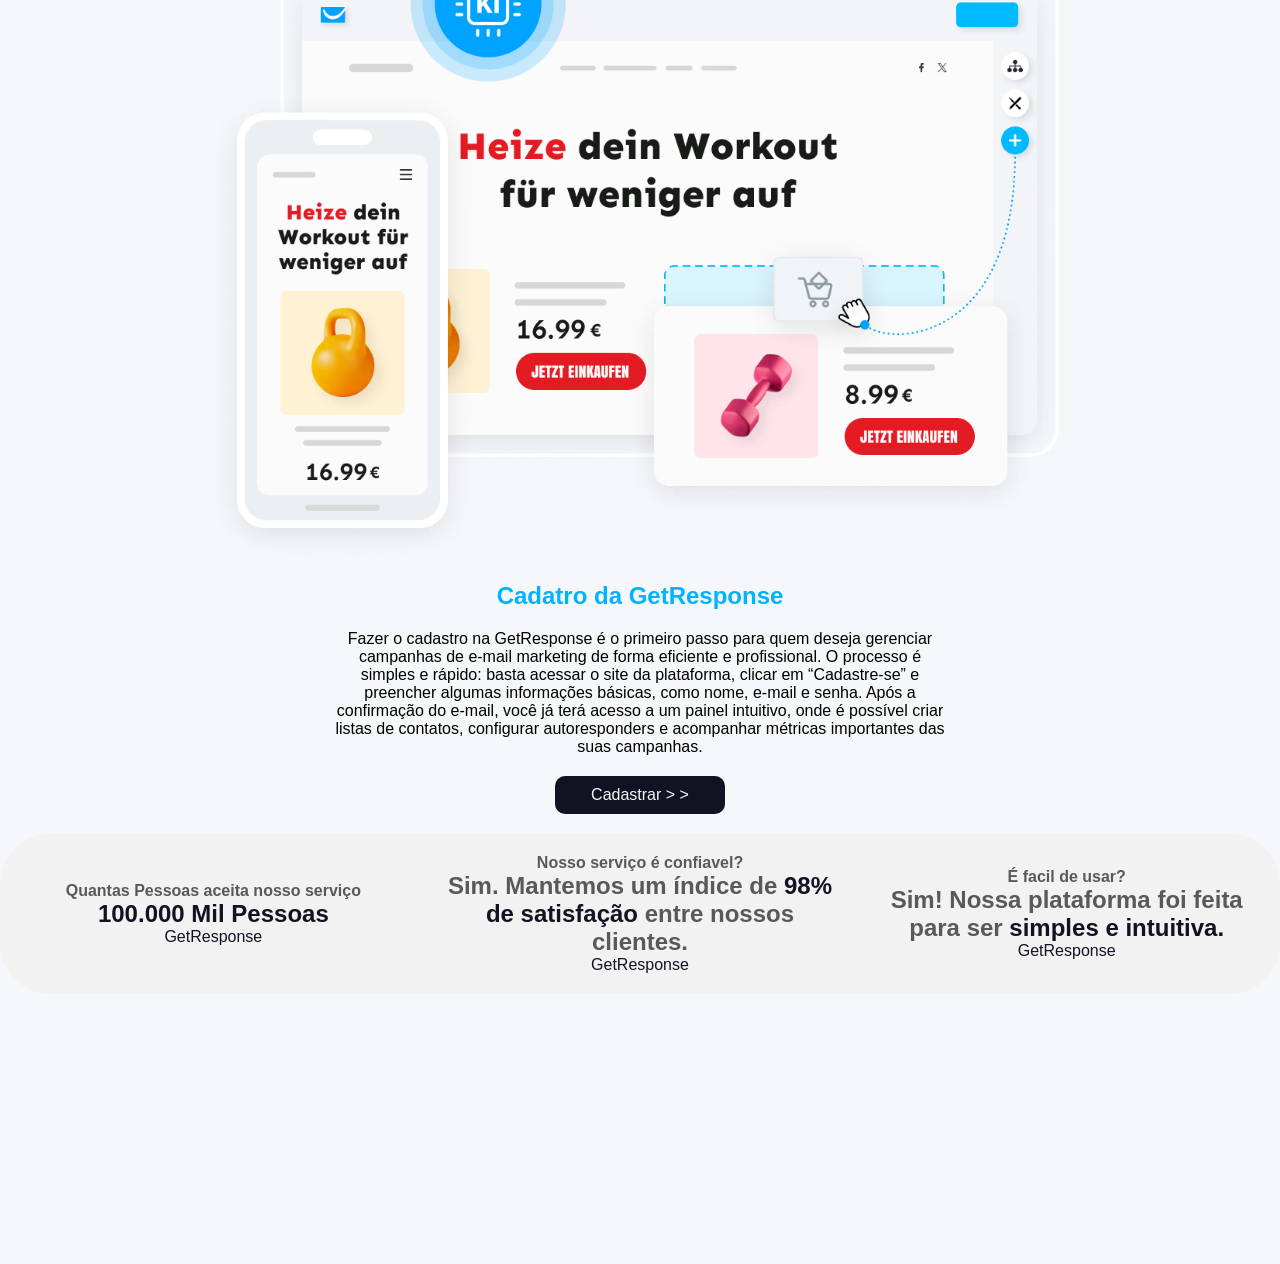
==== commit 564b5641: "Update index.html" ====
--- a/index.html
+++ b/index.html
@@ -74,7 +74,7 @@
             <h1>A única ferramenta de email marketing e automação que <span>continua acessívelà medida que você tem mais
                     sucesso.</span></h1>
             <a href="https://youtu.be/Gej0JnNuE8I?si=E6rL3JJ5IMhSBWbh">Como funciona ></a>
-            
+
             <div>
                 <img src="01_g2.57644272.svg" alt="Photo">
                 <img src="02_g2.1847d597.svg" alt="Photo">
@@ -96,12 +96,17 @@
                 <h2>Automação <span>ilimitada</span></h2>
                 <p>Crie jornadas que acolhem novos clientes, restauram carrinhos de compras ou reconquistam contatos
                     usando IA que determina o melhor momento para contatar cada cliente.</p>
-                <a class="Buttons-reasons" href="#">Saber sobre ></a>
+                <a class="Buttons-reasons" href="cadastroindex.html">Cadastrar ></a>
                 <img src="img@2x.10ed303f.avif" alt="Photo">
-                <h2>Páginas de <span>destino ilimitadas</span></h2>
-                <p>Publique páginas para lançamentos de produtos, promoções relâmpago ou captura de leads usando IA que
-                    redige o texto, seleciona os layouts e permite o lançamento em minutos.</p>
-                <a class="Buttons-reasons" href="#">Saber sobre ></a>
+                <h2><span>Cadatro da GetResponse</span></h2>
+                <p>Fazer o cadastro na GetResponse é o primeiro passo para quem deseja gerenciar campanhas de e-mail
+                    marketing de forma eficiente e profissional. O processo é simples e rápido: basta acessar o site da
+                    plataforma, clicar em “Cadastre-se” e preencher algumas informações básicas, como nome, e-mail e
+                    senha. Após a confirmação do e-mail, você já terá acesso a um painel intuitivo, onde é possível
+                    criar listas de contatos, configurar autoresponders e acompanhar métricas importantes das suas
+                    campanhas.
+                </p>
+                <a class="Buttons-reasons" href="cadastroindex.html">Cadastrar > ></a>
             </div>
         </section>
         <section class="statistics-section">
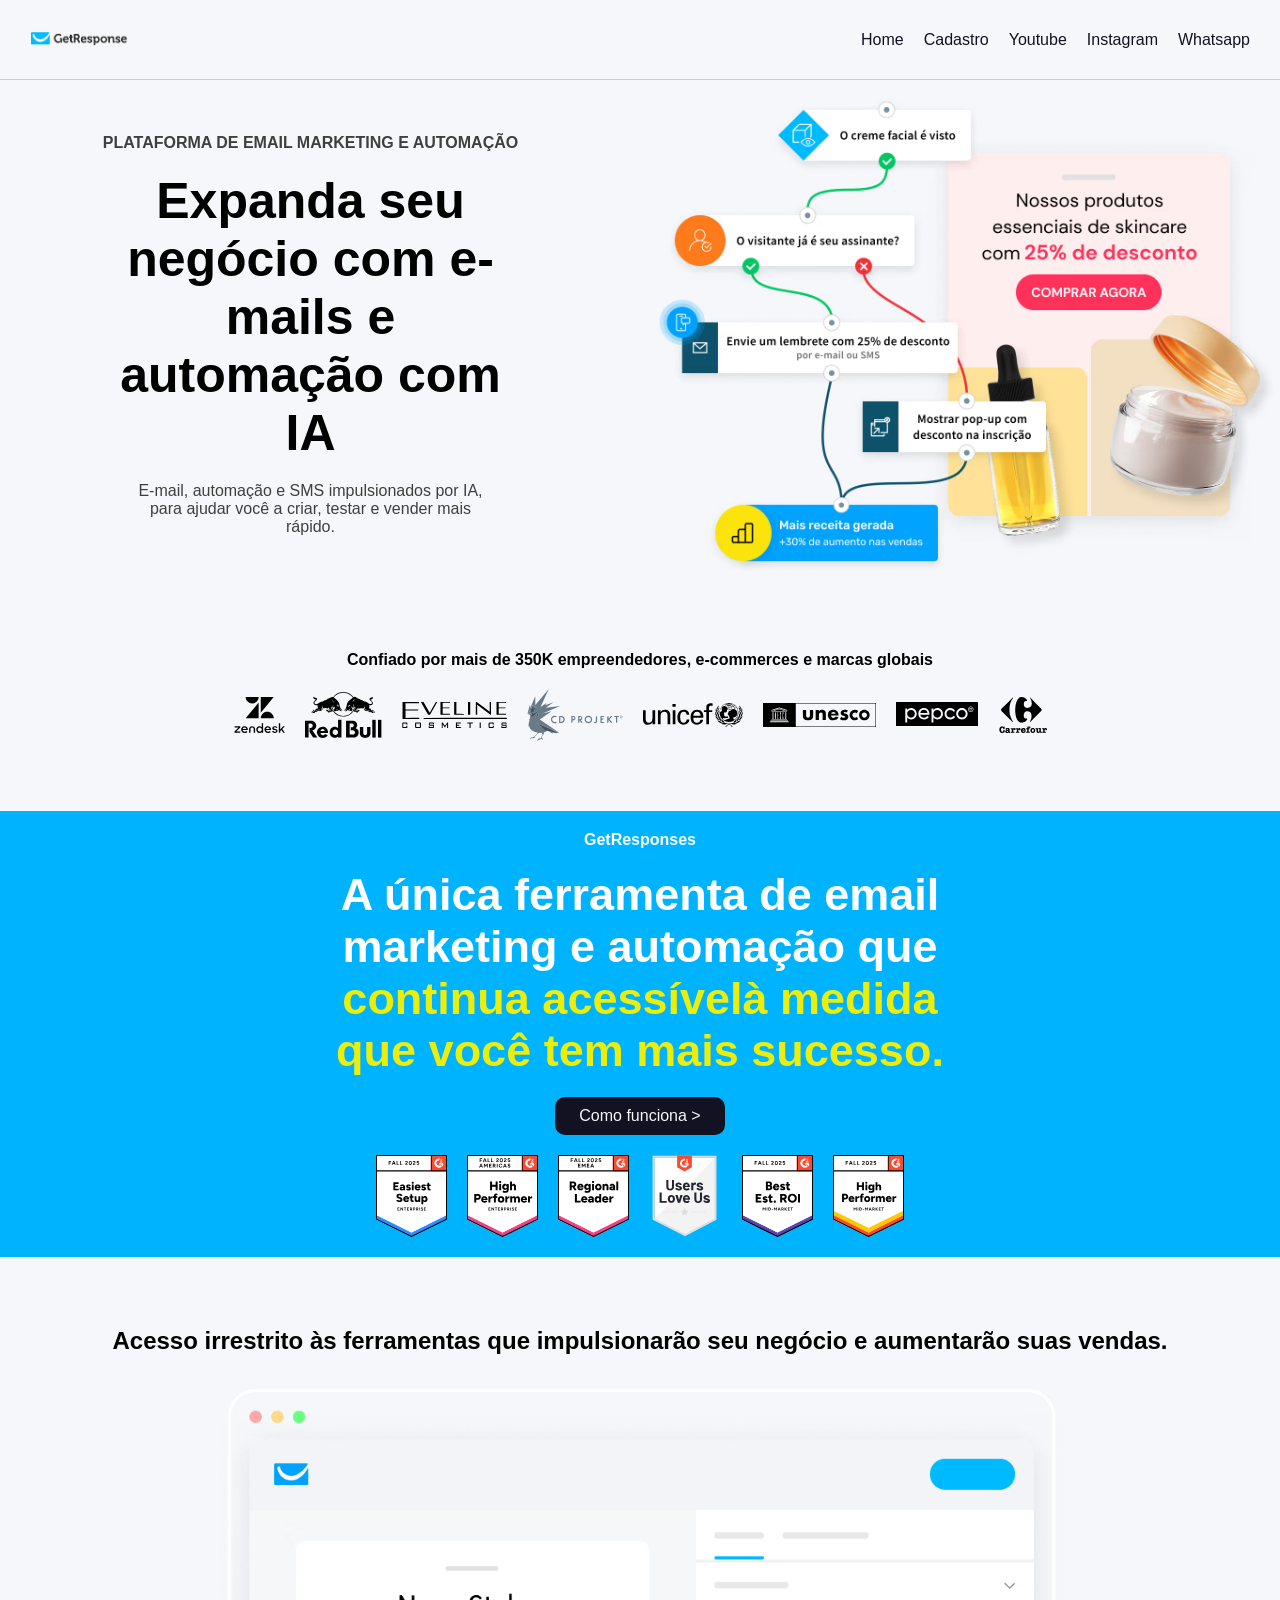
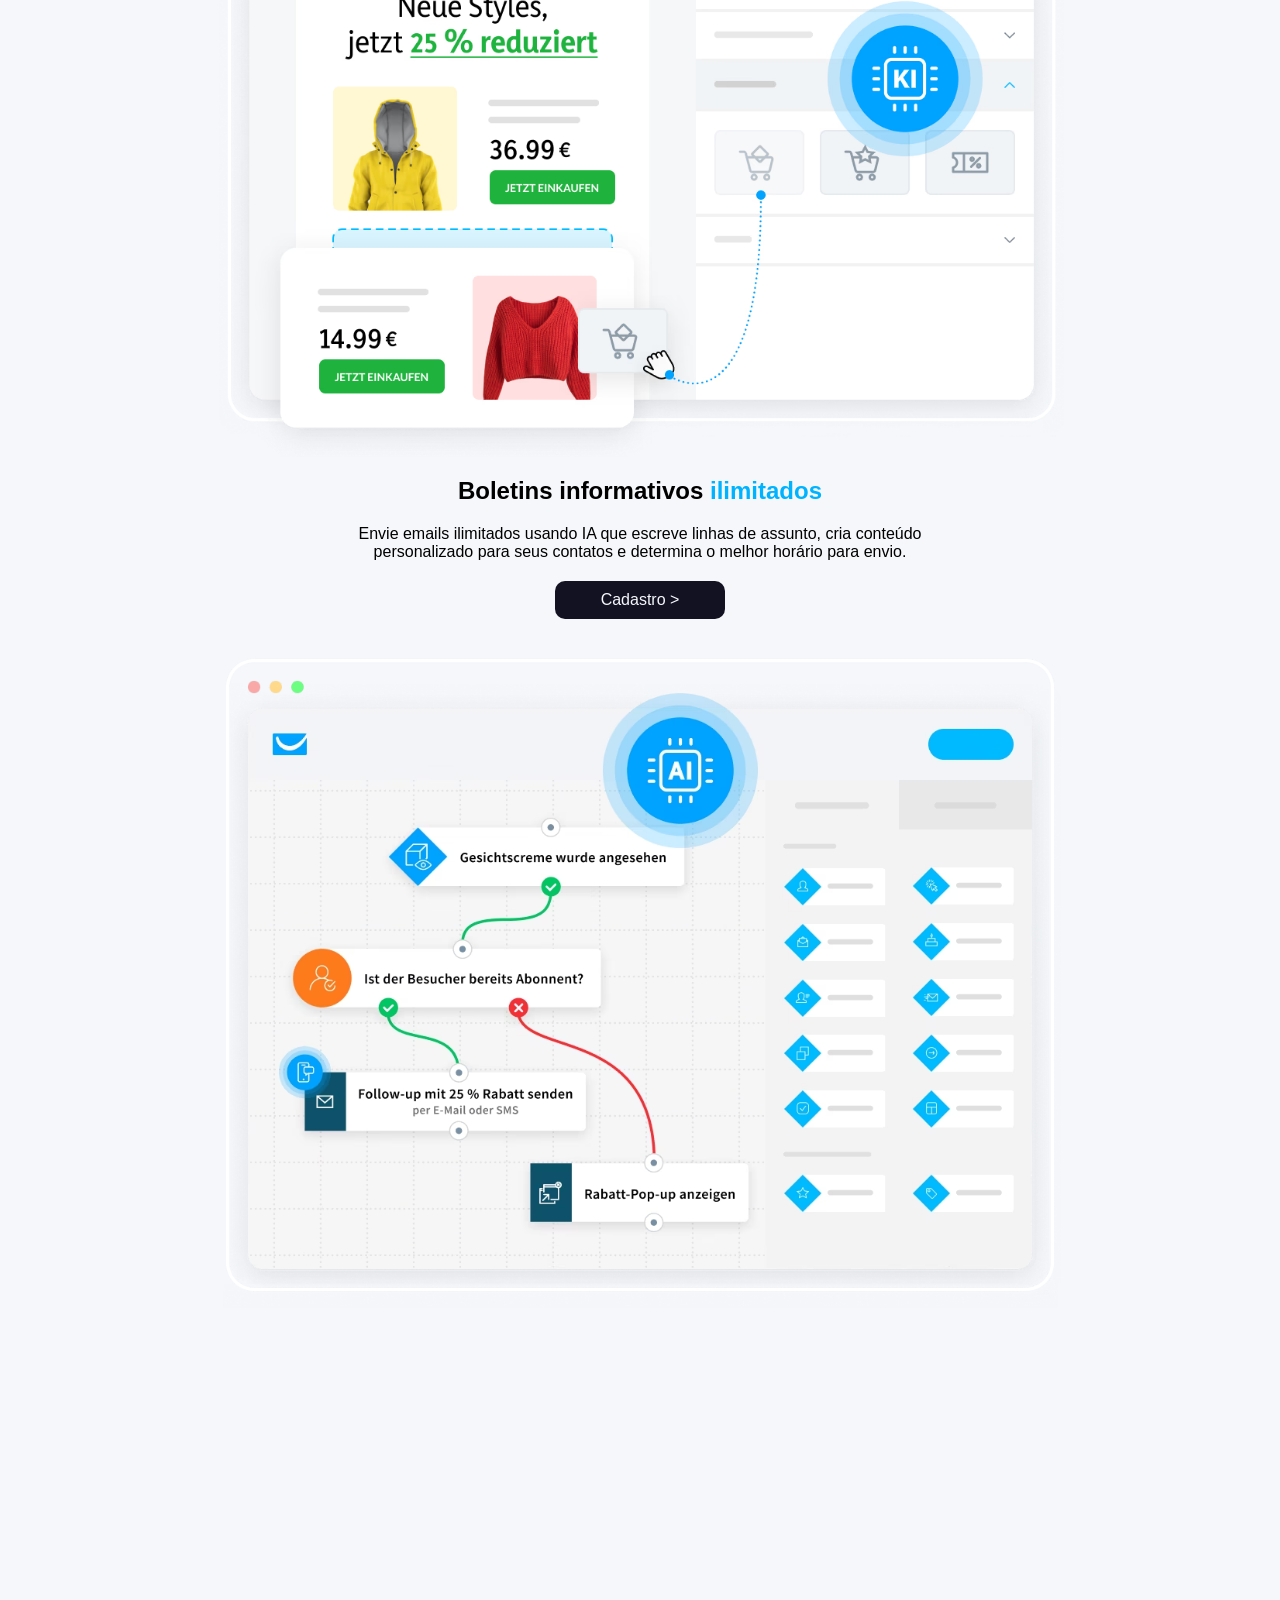
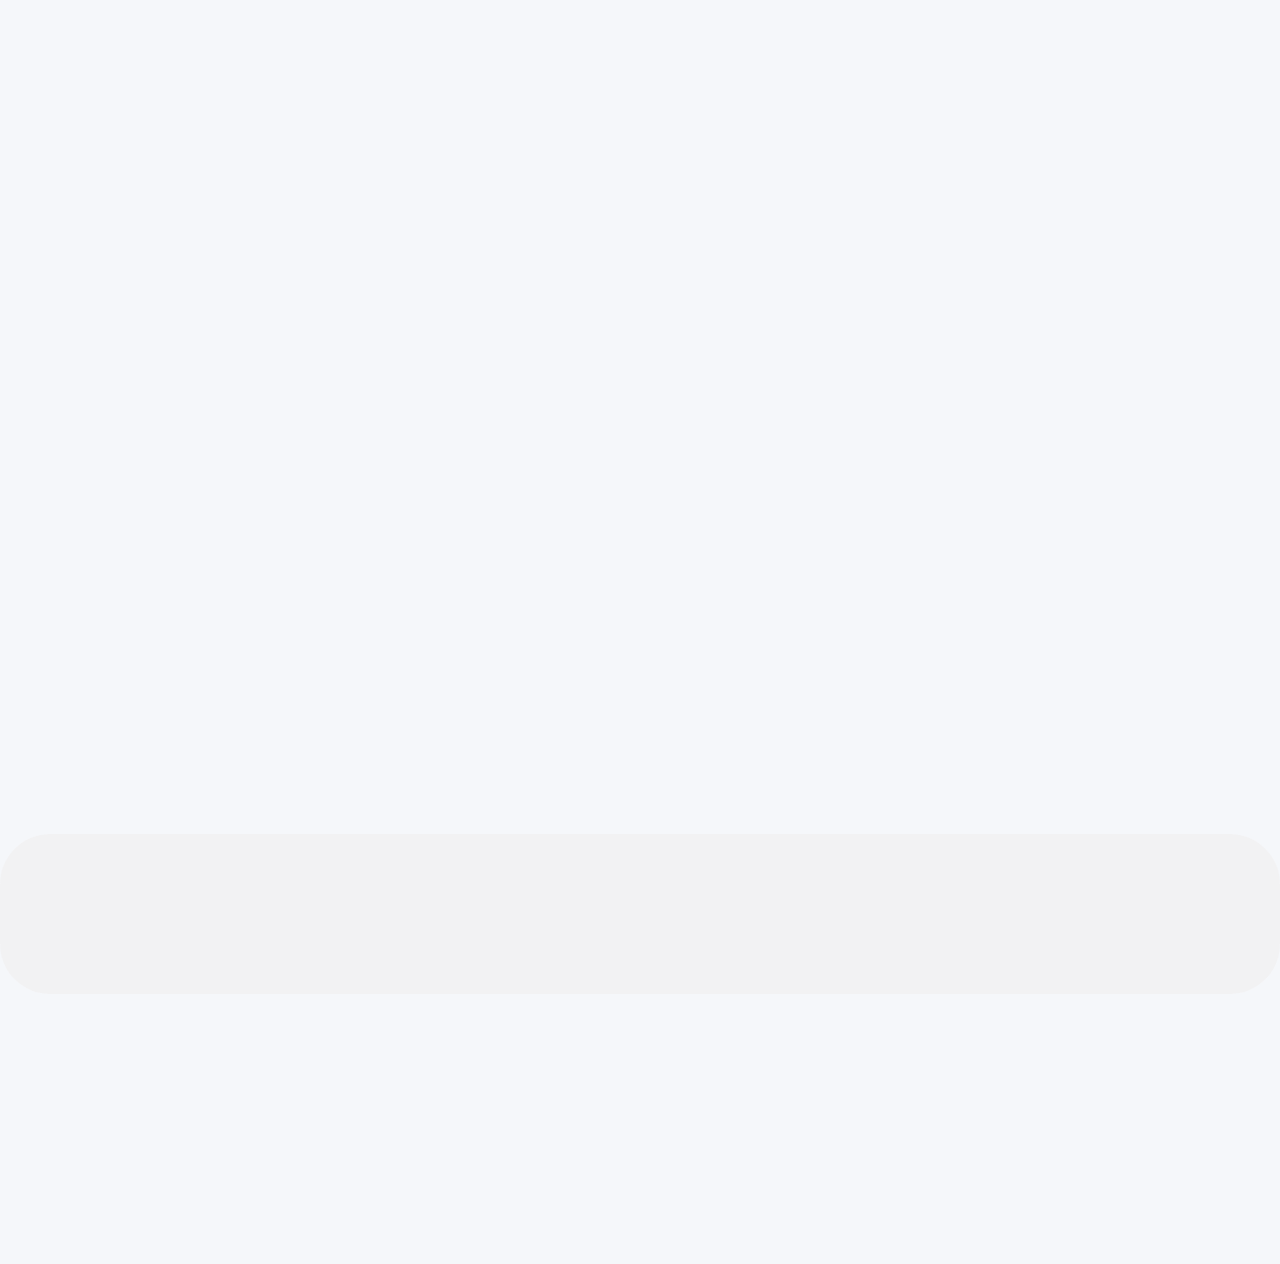
==== commit 3fee4950: "Update index.html" ====
--- a/index.html
+++ b/index.html
@@ -91,7 +91,7 @@
                 <h2>Boletins informativos <span>ilimitados</span></h2>
                 <p>Envie emails ilimitados usando IA que escreve linhas de assunto, cria conteúdo personalizado para
                     seus contatos e determina o melhor horário para envio.</p>
-                <a class="Buttons-reasons" href="email-marketing.html">Saber sobre ></a>
+                <a class="Buttons-reasons" href="cadastroindex.html">Cadastro ></a>
                 <img src="img@2x.3dc4d886.avif" alt="Photo">
                 <h2>Automação <span>ilimitada</span></h2>
                 <p>Crie jornadas que acolhem novos clientes, restauram carrinhos de compras ou reconquistam contatos
@@ -106,7 +106,7 @@
                     criar listas de contatos, configurar autoresponders e acompanhar métricas importantes das suas
                     campanhas.
                 </p>
-                <a class="Buttons-reasons" href="cadastroindex.html">Cadastrar > ></a>
+                <a class="Buttons-reasons" href="cadastroindex.html">Cadastrar ></a>
             </div>
         </section>
         <section class="statistics-section">
